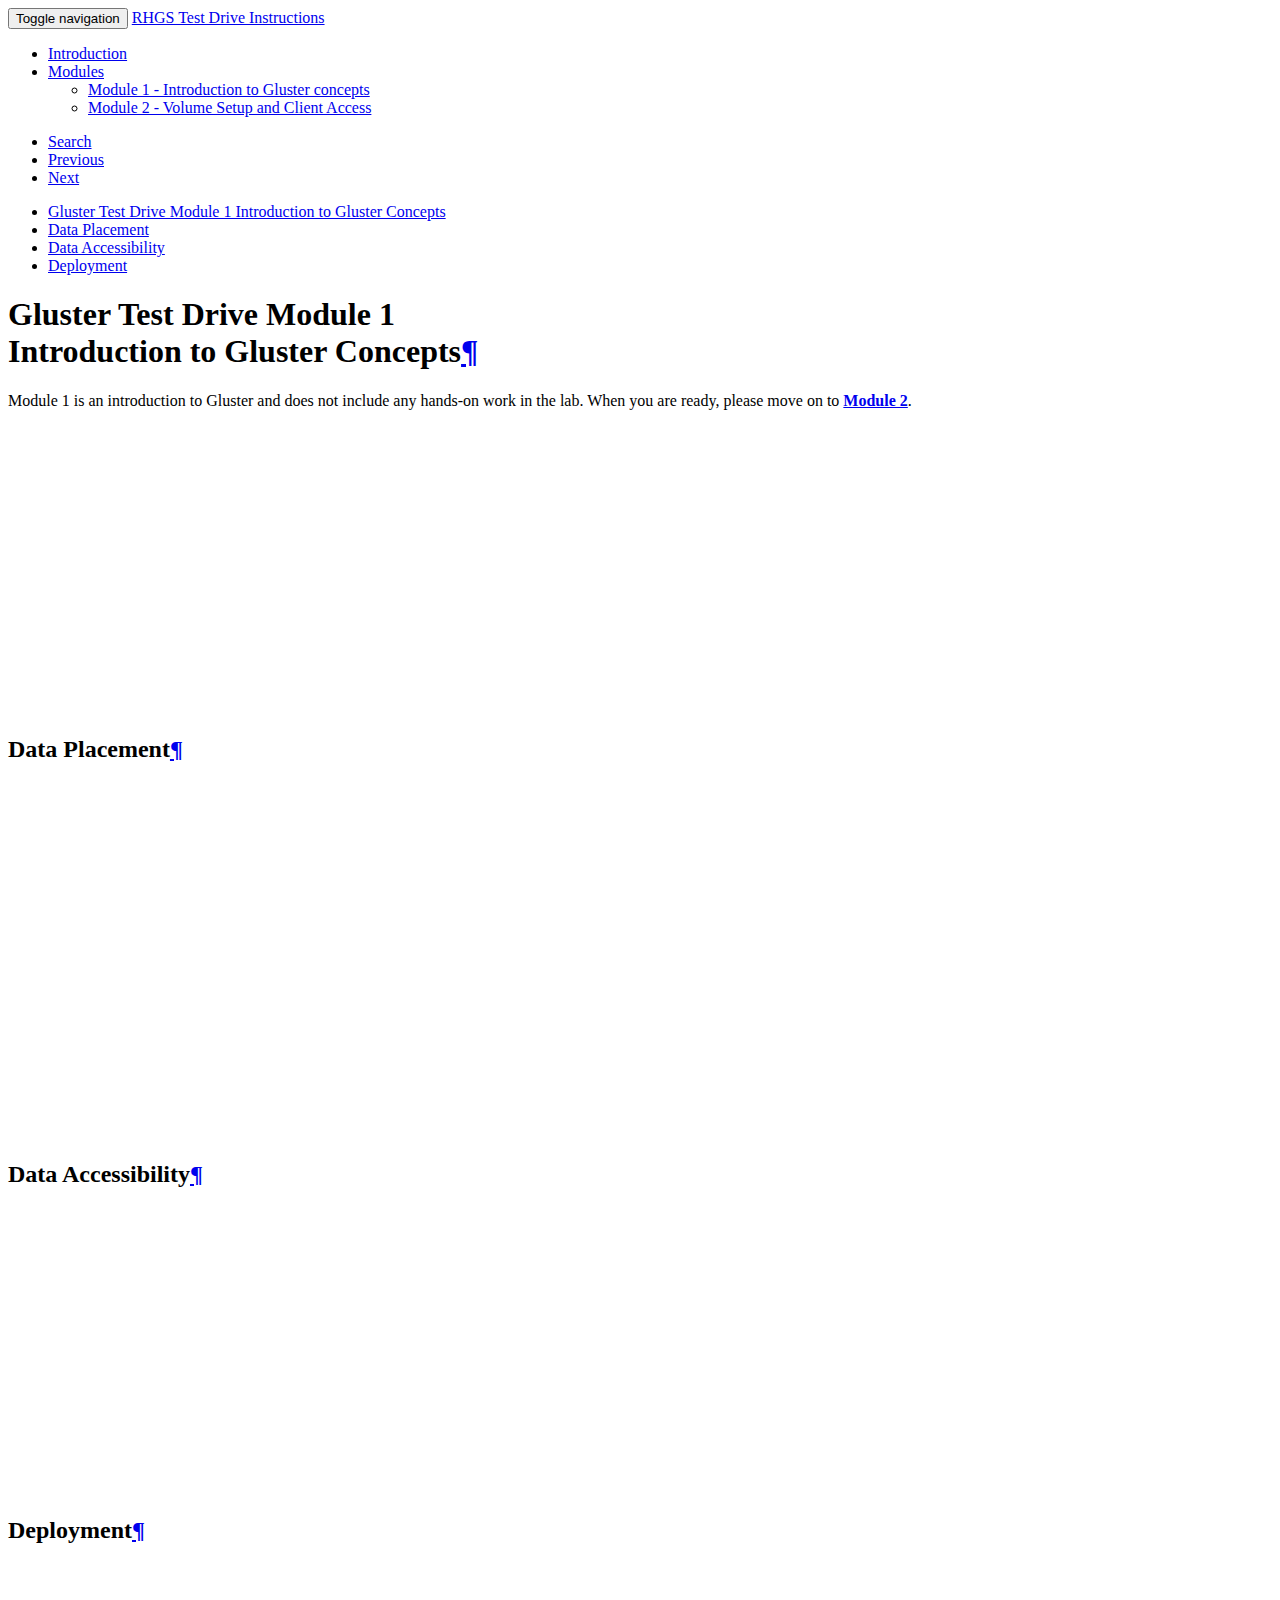
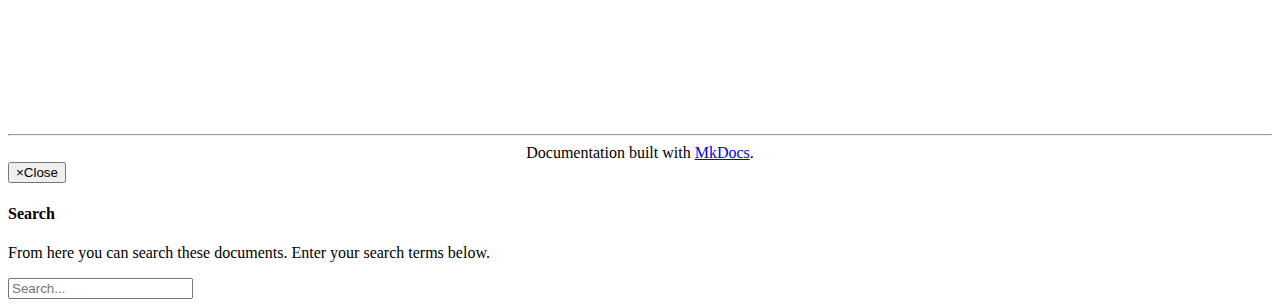
==== gluster-module-1/index.html @ 30461f9e "Deployed 0019e17 with MkDocs version: 0.15.3" ====
<!DOCTYPE html>
<html lang="en">
    <head>
        <meta charset="utf-8">
        <meta http-equiv="X-UA-Compatible" content="IE=edge">
        <meta name="viewport" content="width=device-width, initial-scale=1.0">
        
        
        
        <link rel="shortcut icon" href="../images/favicon.ico">
        

	<title>Module 1 - Introduction to Gluster concepts - RHGS Test Drive Instructions</title>

        <link href="../css/bootstrap-custom.min.css" rel="stylesheet">
        <link href="../css/font-awesome-4.0.3.css" rel="stylesheet">
        <link rel="stylesheet" href="../css/highlight.css">
        <link href="../css/base.css" rel="stylesheet">
        <link href="../extra.css" rel="stylesheet">

        <!-- HTML5 shim and Respond.js IE8 support of HTML5 elements and media queries -->
        <!--[if lt IE 9]>
            <script src="https://oss.maxcdn.com/libs/html5shiv/3.7.0/html5shiv.js"></script>
            <script src="https://oss.maxcdn.com/libs/respond.js/1.3.0/respond.min.js"></script>
        <![endif]-->

        
    </head>

    <body>

        <div class="navbar navbar-default navbar-fixed-top" role="navigation">
    <div class="container">

        <!-- Collapsed navigation -->
        <div class="navbar-header">
            <!-- Expander button -->
            <button type="button" class="navbar-toggle" data-toggle="collapse" data-target=".navbar-collapse">
                <span class="sr-only">Toggle navigation</span>
                <span class="icon-bar"></span>
                <span class="icon-bar"></span>
                <span class="icon-bar"></span>
            </button>

            <!-- Main title -->
            <a class="navbar-brand" href="..">RHGS Test Drive Instructions</a>
        </div>

        <!-- Expanded navigation -->
        <div class="navbar-collapse collapse">
            <!-- Main navigation -->
            <ul class="nav navbar-nav">
            
            
                <li >
                    <a href="..">Introduction</a>
                </li>
            
            
            
                <li class="dropdown active">
                    <a href="#" class="dropdown-toggle" data-toggle="dropdown">Modules <b class="caret"></b></a>
                    <ul class="dropdown-menu">
                    
                        
<li class="active">
    <a href="./">Module 1 - Introduction to Gluster concepts</a>
</li>

                    
                        
<li >
    <a href="../gluster-module-2/">Module 2 - Volume Setup and Client Access</a>
</li>

                    
                    </ul>
                </li>
            
            
            </ul>

            <!-- Search, Navigation and Repo links -->
            <ul class="nav navbar-nav navbar-right">
                <li>
                    <a href="#" data-toggle="modal" data-target="#mkdocs_search_modal">
                        <i class="fa fa-search"></i> Search
                    </a>
                </li>
                <li >
                    <a rel="next" href="..">
                        <i class="fa fa-arrow-left"></i> Previous
                    </a>
                </li>
                <li >
                    <a rel="prev" href="../gluster-module-2/">
                        Next <i class="fa fa-arrow-right"></i>
                    </a>
                </li>
                
            </ul>
        </div>
    </div>
</div>

        <div class="container">
            <div class="col-md-3"><div class="bs-sidebar hidden-print affix well" role="complementary">
    <ul class="nav bs-sidenav">
    
        <li class="main active"><a href="#gluster-test-drive-module-1-introduction-to-gluster-concepts">Gluster Test Drive Module 1  Introduction to Gluster Concepts</a></li>
        
            <li><a href="#data-placement">Data Placement</a></li>
        
            <li><a href="#data-accessibility">Data Accessibility</a></li>
        
            <li><a href="#deployment">Deployment</a></li>
        
    
    </ul>
</div></div>
            <div class="col-md-9" role="main">

<h1 id="gluster-test-drive-module-1-introduction-to-gluster-concepts">Gluster Test Drive Module 1 <br/> Introduction to Gluster Concepts<a class="headerlink" href="#gluster-test-drive-module-1-introduction-to-gluster-concepts" title="Permanent link">&para;</a></h1>
<p>Module 1 is an introduction to Gluster and does not include any hands-on work in the lab. When you are ready, please move on to <a href="gluster-module-2/"><strong>Module 2</strong></a>.</p>
<p><img alt="" src="../images/RHS_Gluster_Test_Drive-Module_1-dblack-201610-01.png" /></p>
<p><img alt="" src="../images/RHS_Gluster_Test_Drive-Module_1-dblack-201610-02.png" /></p>
<p><img alt="" src="../images/RHS_Gluster_Test_Drive-Module_1-dblack-201610-03.png" /></p>
<p><img alt="" src="../images/RHS_Gluster_Test_Drive-Module_1-dblack-201610-04.png" /></p>
<p><img alt="" src="../images/RHS_Gluster_Test_Drive-Module_1-dblack-201610-05.png" /></p>
<p><img alt="" src="../images/RHS_Gluster_Test_Drive-Module_1-dblack-201610-06.png" /></p>
<p><img alt="" src="../images/RHS_Gluster_Test_Drive-Module_1-dblack-201610-07.png" /></p>
<p><img alt="" src="../images/RHS_Gluster_Test_Drive-Module_1-dblack-201610-08.png" /></p>
<p><img alt="" src="../images/RHS_Gluster_Test_Drive-Module_1-dblack-201610-09.png" /></p>
<h2 id="data-placement">Data Placement<a class="headerlink" href="#data-placement" title="Permanent link">&para;</a></h2>
<p><img alt="" src="../images/RHS_Gluster_Test_Drive-Module_1-dblack-201610-10.png" /></p>
<p><img alt="" src="../images/RHS_Gluster_Test_Drive-Module_1-dblack-201610-11.png" /></p>
<p><img alt="" src="../images/RHS_Gluster_Test_Drive-Module_1-dblack-201610-12.png" /></p>
<p><img alt="" src="../images/RHS_Gluster_Test_Drive-Module_1-dblack-201610-13.png" /></p>
<p><img alt="" src="../images/RHS_Gluster_Test_Drive-Module_1-dblack-201610-14.png" /></p>
<p><img alt="" src="../images/RHS_Gluster_Test_Drive-Module_1-dblack-201610-15.png" /></p>
<p><img alt="" src="../images/RHS_Gluster_Test_Drive-Module_1-dblack-201610-16.png" /></p>
<p><img alt="" src="../images/RHS_Gluster_Test_Drive-Module_1-dblack-201610-17.png" /></p>
<p><img alt="" src="../images/RHS_Gluster_Test_Drive-Module_1-dblack-201610-18.png" /></p>
<p><img alt="" src="../images/RHS_Gluster_Test_Drive-Module_1-dblack-201610-19.png" /></p>
<p><img alt="" src="../images/RHS_Gluster_Test_Drive-Module_1-dblack-201610-21.png" /></p>
<h2 id="data-accessibility">Data Accessibility<a class="headerlink" href="#data-accessibility" title="Permanent link">&para;</a></h2>
<p><img alt="" src="../images/RHS_Gluster_Test_Drive-Module_1-dblack-201610-22.png" /></p>
<p><img alt="" src="../images/RHS_Gluster_Test_Drive-Module_1-dblack-201610-23.png" /></p>
<p><img alt="" src="../images/RHS_Gluster_Test_Drive-Module_1-dblack-201610-24.png" /></p>
<p><img alt="" src="../images/RHS_Gluster_Test_Drive-Module_1-dblack-201610-25.png" /></p>
<p><img alt="" src="../images/RHS_Gluster_Test_Drive-Module_1-dblack-201610-26.png" /></p>
<p><img alt="" src="../images/RHS_Gluster_Test_Drive-Module_1-dblack-201610-27.png" /></p>
<p><img alt="" src="../images/RHS_Gluster_Test_Drive-Module_1-dblack-201610-28.png" /></p>
<p><img alt="" src="../images/RHS_Gluster_Test_Drive-Module_1-dblack-201610-29.png" /></p>
<p><img alt="" src="../images/RHS_Gluster_Test_Drive-Module_1-dblack-201610-30.png" /></p>
<h2 id="deployment">Deployment<a class="headerlink" href="#deployment" title="Permanent link">&para;</a></h2>
<p><img alt="" src="../images/RHS_Gluster_Test_Drive-Module_1-dblack-201610-31.png" /></p>
<p><img alt="" src="../images/RHS_Gluster_Test_Drive-Module_1-dblack-201610-32.png" /></p>
<p><img alt="" src="../images/RHS_Gluster_Test_Drive-Module_1-dblack-201610-33.png" /></p>
<p><img alt="" src="../images/RHS_Gluster_Test_Drive-Module_1-dblack-201610-34.png" /></p>
<p><img alt="" src="../images/RHS_Gluster_Test_Drive-Module_1-dblack-201610-35.png" /></p></div>
        </div>

        <footer class="col-md-12">
            <hr>
            
            <center>Documentation built with <a href="http://www.mkdocs.org/">MkDocs</a>.</center>
        </footer>

        <script src="../js/jquery-1.10.2.min.js"></script>
        <script src="../js/bootstrap-3.0.3.min.js"></script>
        <script src="../js/highlight.pack.js"></script>
        <script>var base_url = '..';</script>
        <script data-main="../mkdocs/js/search.js" src="../mkdocs/js/require.js"></script>
        <script src="../js/base.js"></script>

        <div class="modal" id="mkdocs_search_modal" tabindex="-1" role="dialog" aria-labelledby="Search Modal" aria-hidden="true">
            <div class="modal-dialog">
                <div class="modal-content">
                    <div class="modal-header">
                        <button type="button" class="close" data-dismiss="modal"><span aria-hidden="true">&times;</span><span class="sr-only">Close</span></button>
                        <h4 class="modal-title" id="exampleModalLabel">Search</h4>
                    </div>
                    <div class="modal-body">
                        <p>
                            From here you can search these documents. Enter
                            your search terms below.
                        </p>
                        <form role="form">
                            <div class="form-group">
                                <input type="text" class="form-control" placeholder="Search..." id="mkdocs-search-query">
                            </div>
                        </form>
                        <div id="mkdocs-search-results"></div>
                    </div>
                    <div class="modal-footer">
                    </div>
                </div>
            </div>
        </div>
    </body>
</html>
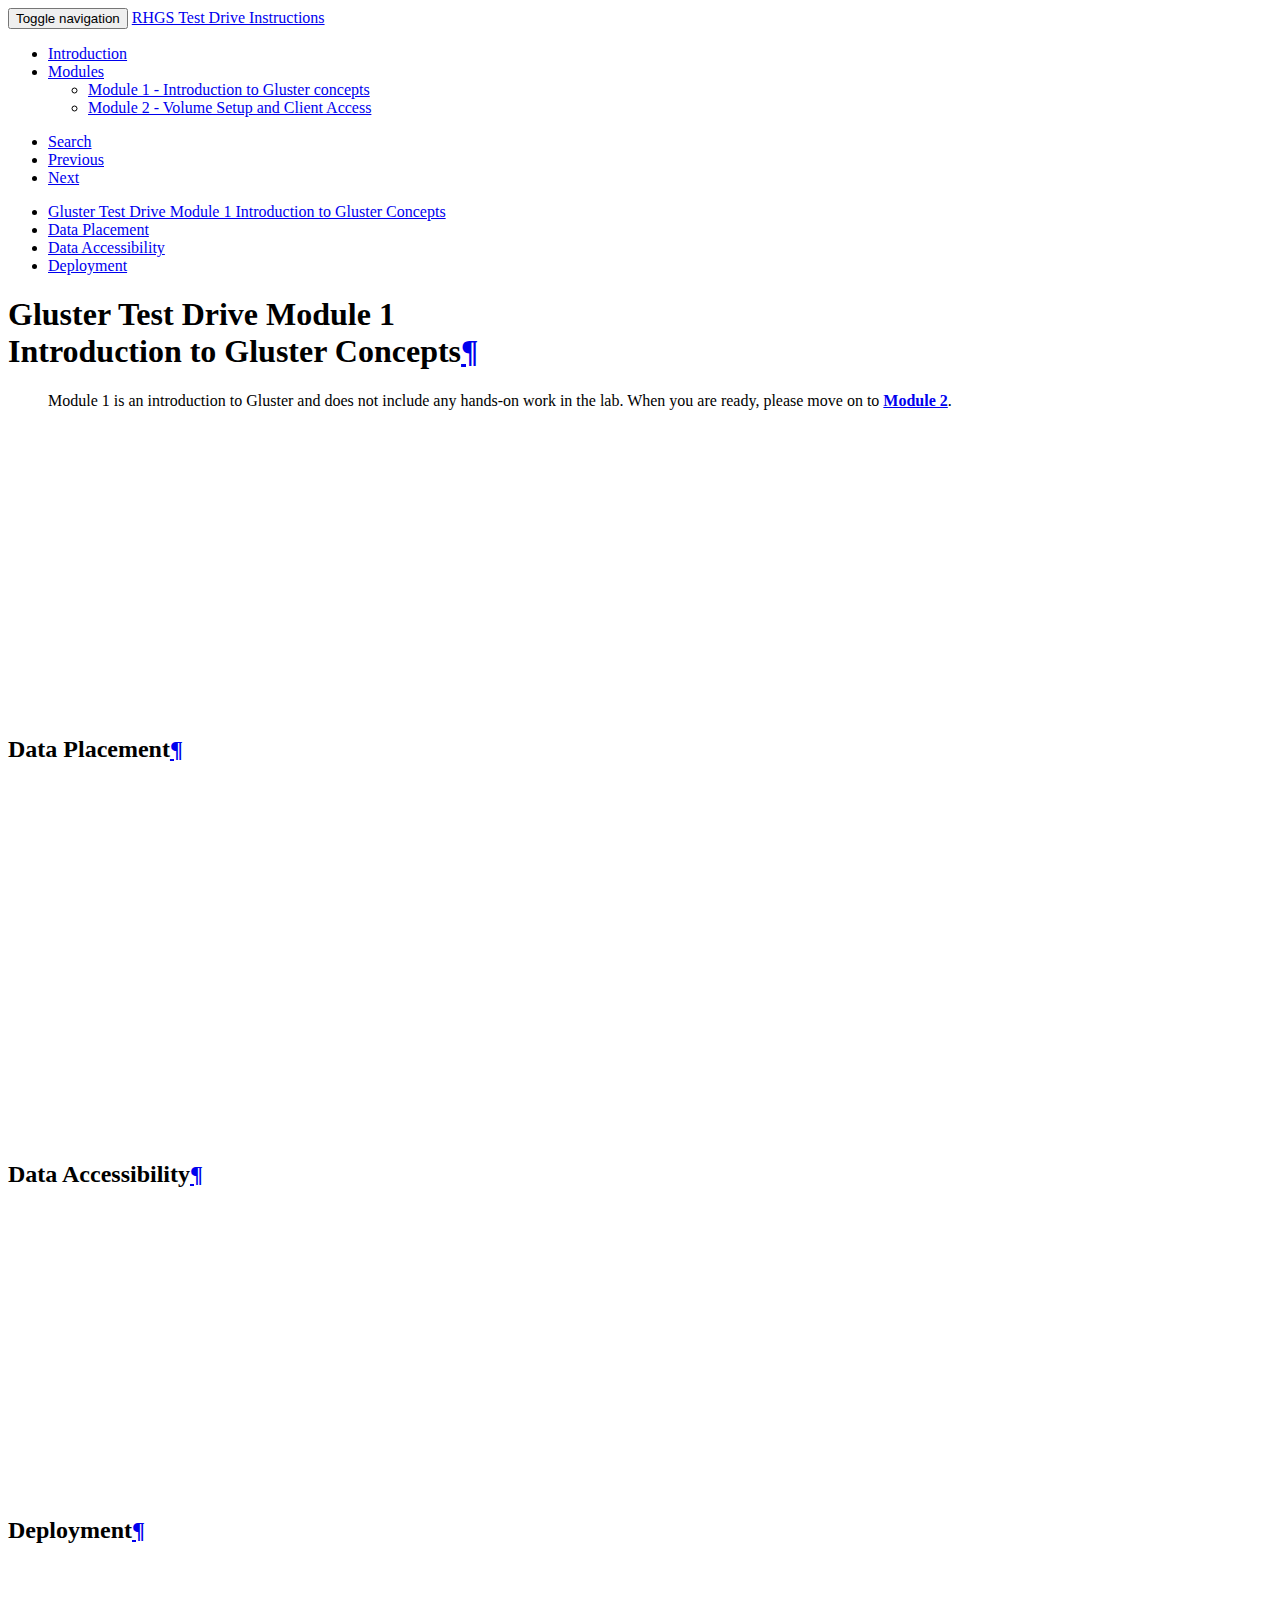
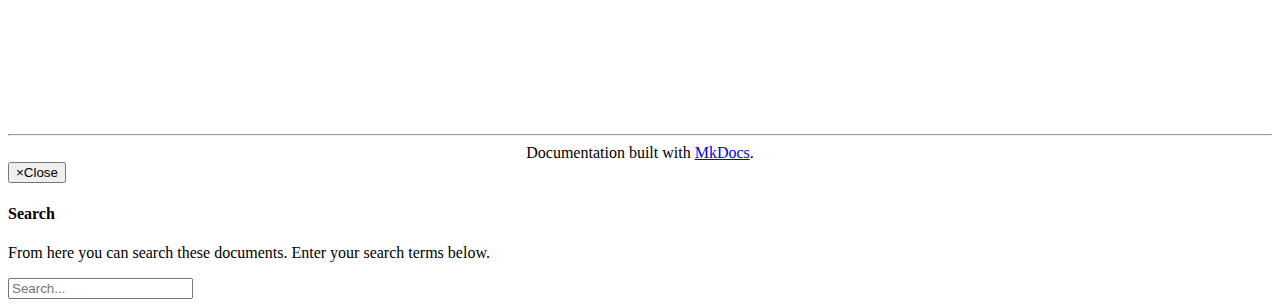
==== commit 0da92a5a: "Deployed b49933b with MkDocs version: 0.15.3" ====
--- a/gluster-module-1/index.html
+++ b/gluster-module-1/index.html
@@ -121,7 +121,9 @@
             <div class="col-md-9" role="main">
 
 <h1 id="gluster-test-drive-module-1-introduction-to-gluster-concepts">Gluster Test Drive Module 1 <br/> Introduction to Gluster Concepts<a class="headerlink" href="#gluster-test-drive-module-1-introduction-to-gluster-concepts" title="Permanent link">&para;</a></h1>
-<p>Module 1 is an introduction to Gluster and does not include any hands-on work in the lab. When you are ready, please move on to <a href="gluster-module-2/"><strong>Module 2</strong></a>.</p>
+<blockquote>
+<p>Module 1 is an introduction to Gluster and does not include any hands-on work in the lab. When you are ready, please move on to <a href="../gluster-module-2/"><strong>Module 2</strong></a>.</p>
+</blockquote>
 <p><img alt="" src="../images/RHS_Gluster_Test_Drive-Module_1-dblack-201610-01.png" /></p>
 <p><img alt="" src="../images/RHS_Gluster_Test_Drive-Module_1-dblack-201610-02.png" /></p>
 <p><img alt="" src="../images/RHS_Gluster_Test_Drive-Module_1-dblack-201610-03.png" /></p>
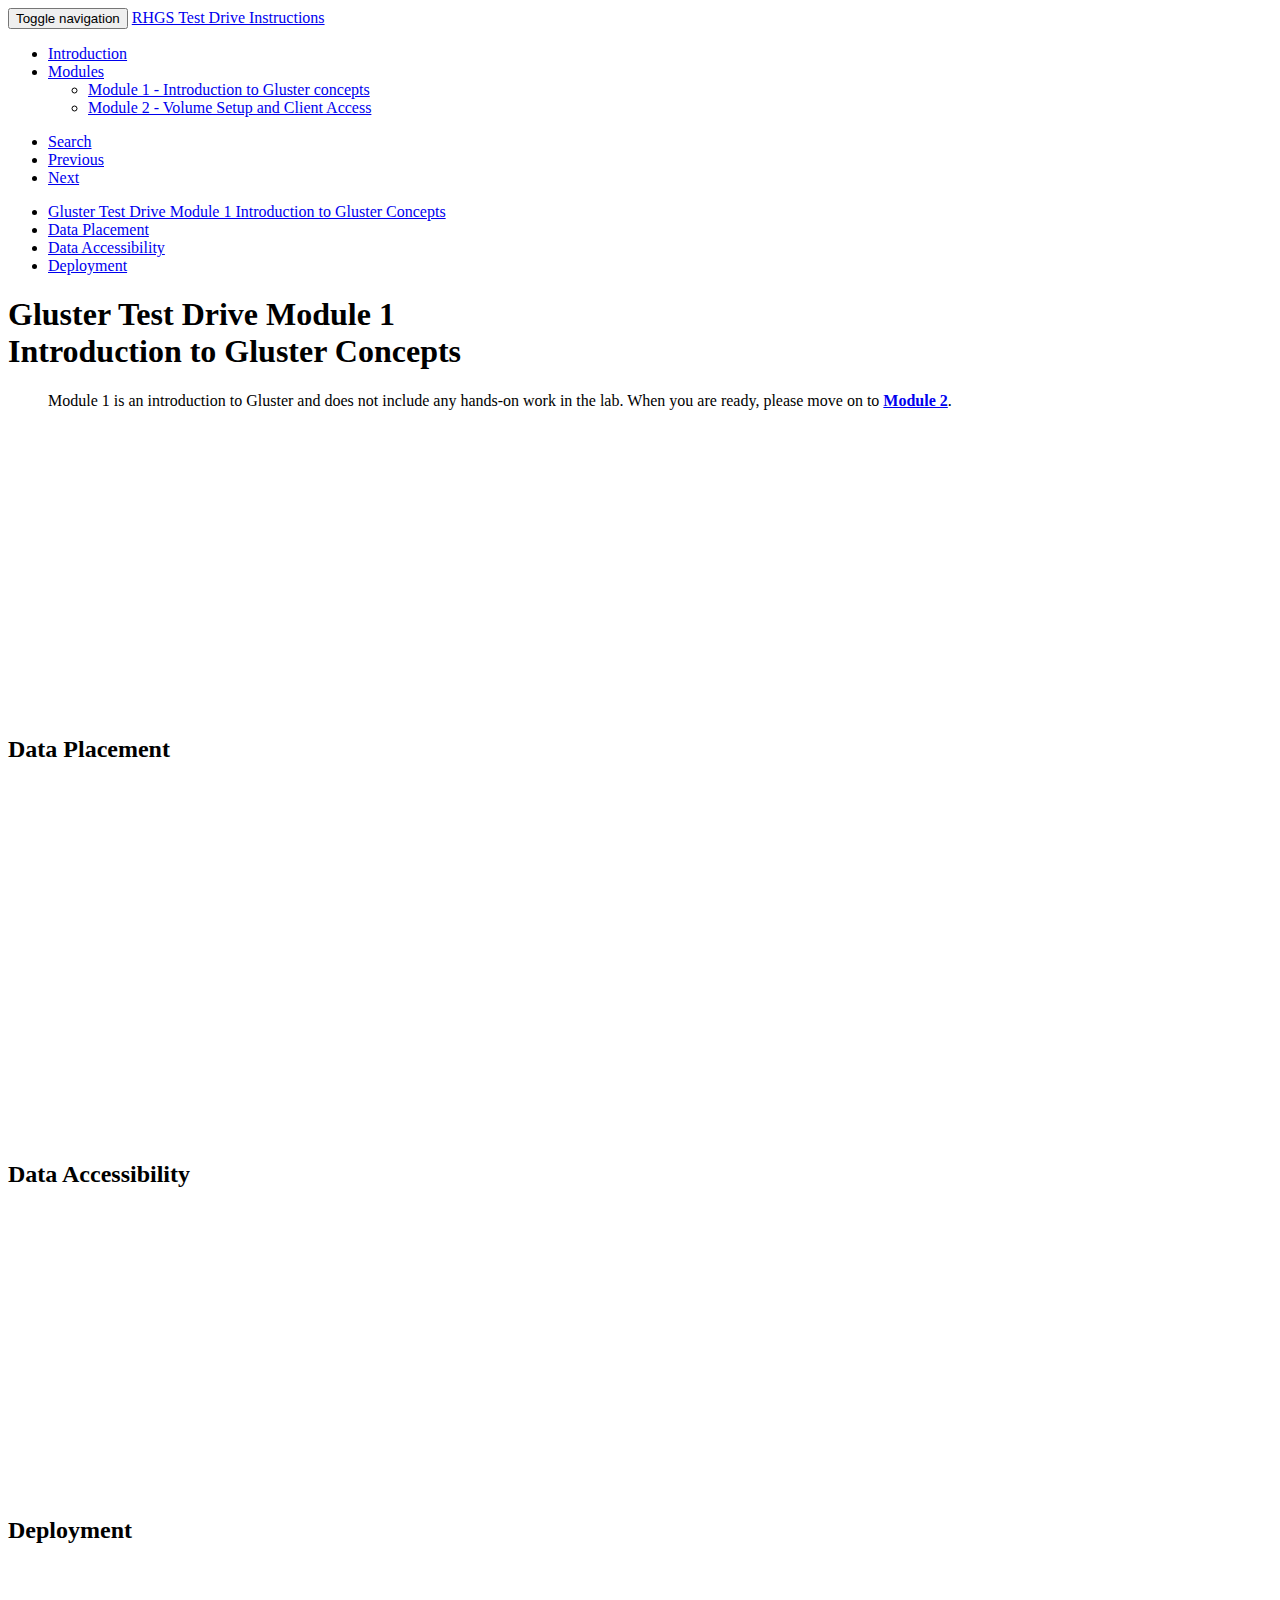
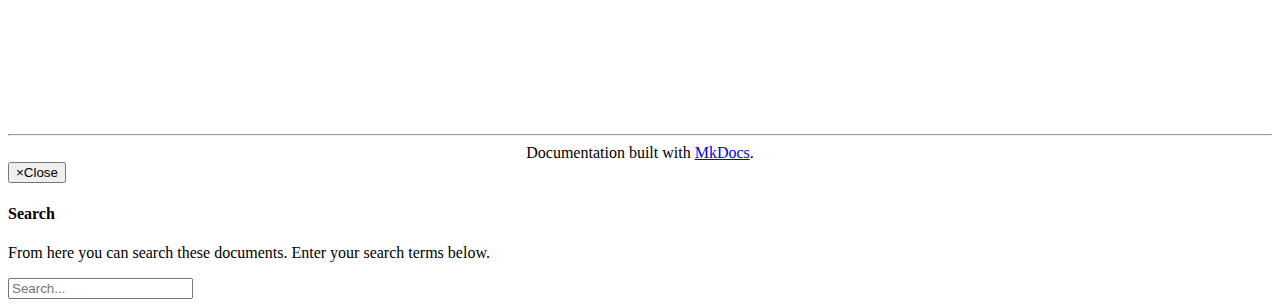
==== commit 5e44d562: "Deployed b28f8a1 with MkDocs version: 0.15.3" ====
--- a/gluster-module-1/index.html
+++ b/gluster-module-1/index.html
@@ -120,7 +120,7 @@
 </div></div>
             <div class="col-md-9" role="main">
 
-<h1 id="gluster-test-drive-module-1-introduction-to-gluster-concepts">Gluster Test Drive Module 1 <br/> Introduction to Gluster Concepts<a class="headerlink" href="#gluster-test-drive-module-1-introduction-to-gluster-concepts" title="Permanent link">&para;</a></h1>
+<h1 id="gluster-test-drive-module-1-introduction-to-gluster-concepts">Gluster Test Drive Module 1 <br/> Introduction to Gluster Concepts</h1>
 <blockquote>
 <p>Module 1 is an introduction to Gluster and does not include any hands-on work in the lab. When you are ready, please move on to <a href="../gluster-module-2/"><strong>Module 2</strong></a>.</p>
 </blockquote>
@@ -133,7 +133,7 @@
 <p><img alt="" src="../images/RHS_Gluster_Test_Drive-Module_1-dblack-201610-07.png" /></p>
 <p><img alt="" src="../images/RHS_Gluster_Test_Drive-Module_1-dblack-201610-08.png" /></p>
 <p><img alt="" src="../images/RHS_Gluster_Test_Drive-Module_1-dblack-201610-09.png" /></p>
-<h2 id="data-placement">Data Placement<a class="headerlink" href="#data-placement" title="Permanent link">&para;</a></h2>
+<h2 id="data-placement">Data Placement</h2>
 <p><img alt="" src="../images/RHS_Gluster_Test_Drive-Module_1-dblack-201610-10.png" /></p>
 <p><img alt="" src="../images/RHS_Gluster_Test_Drive-Module_1-dblack-201610-11.png" /></p>
 <p><img alt="" src="../images/RHS_Gluster_Test_Drive-Module_1-dblack-201610-12.png" /></p>
@@ -145,7 +145,7 @@
 <p><img alt="" src="../images/RHS_Gluster_Test_Drive-Module_1-dblack-201610-18.png" /></p>
 <p><img alt="" src="../images/RHS_Gluster_Test_Drive-Module_1-dblack-201610-19.png" /></p>
 <p><img alt="" src="../images/RHS_Gluster_Test_Drive-Module_1-dblack-201610-21.png" /></p>
-<h2 id="data-accessibility">Data Accessibility<a class="headerlink" href="#data-accessibility" title="Permanent link">&para;</a></h2>
+<h2 id="data-accessibility">Data Accessibility</h2>
 <p><img alt="" src="../images/RHS_Gluster_Test_Drive-Module_1-dblack-201610-22.png" /></p>
 <p><img alt="" src="../images/RHS_Gluster_Test_Drive-Module_1-dblack-201610-23.png" /></p>
 <p><img alt="" src="../images/RHS_Gluster_Test_Drive-Module_1-dblack-201610-24.png" /></p>
@@ -155,7 +155,7 @@
 <p><img alt="" src="../images/RHS_Gluster_Test_Drive-Module_1-dblack-201610-28.png" /></p>
 <p><img alt="" src="../images/RHS_Gluster_Test_Drive-Module_1-dblack-201610-29.png" /></p>
 <p><img alt="" src="../images/RHS_Gluster_Test_Drive-Module_1-dblack-201610-30.png" /></p>
-<h2 id="deployment">Deployment<a class="headerlink" href="#deployment" title="Permanent link">&para;</a></h2>
+<h2 id="deployment">Deployment</h2>
 <p><img alt="" src="../images/RHS_Gluster_Test_Drive-Module_1-dblack-201610-31.png" /></p>
 <p><img alt="" src="../images/RHS_Gluster_Test_Drive-Module_1-dblack-201610-32.png" /></p>
 <p><img alt="" src="../images/RHS_Gluster_Test_Drive-Module_1-dblack-201610-33.png" /></p>
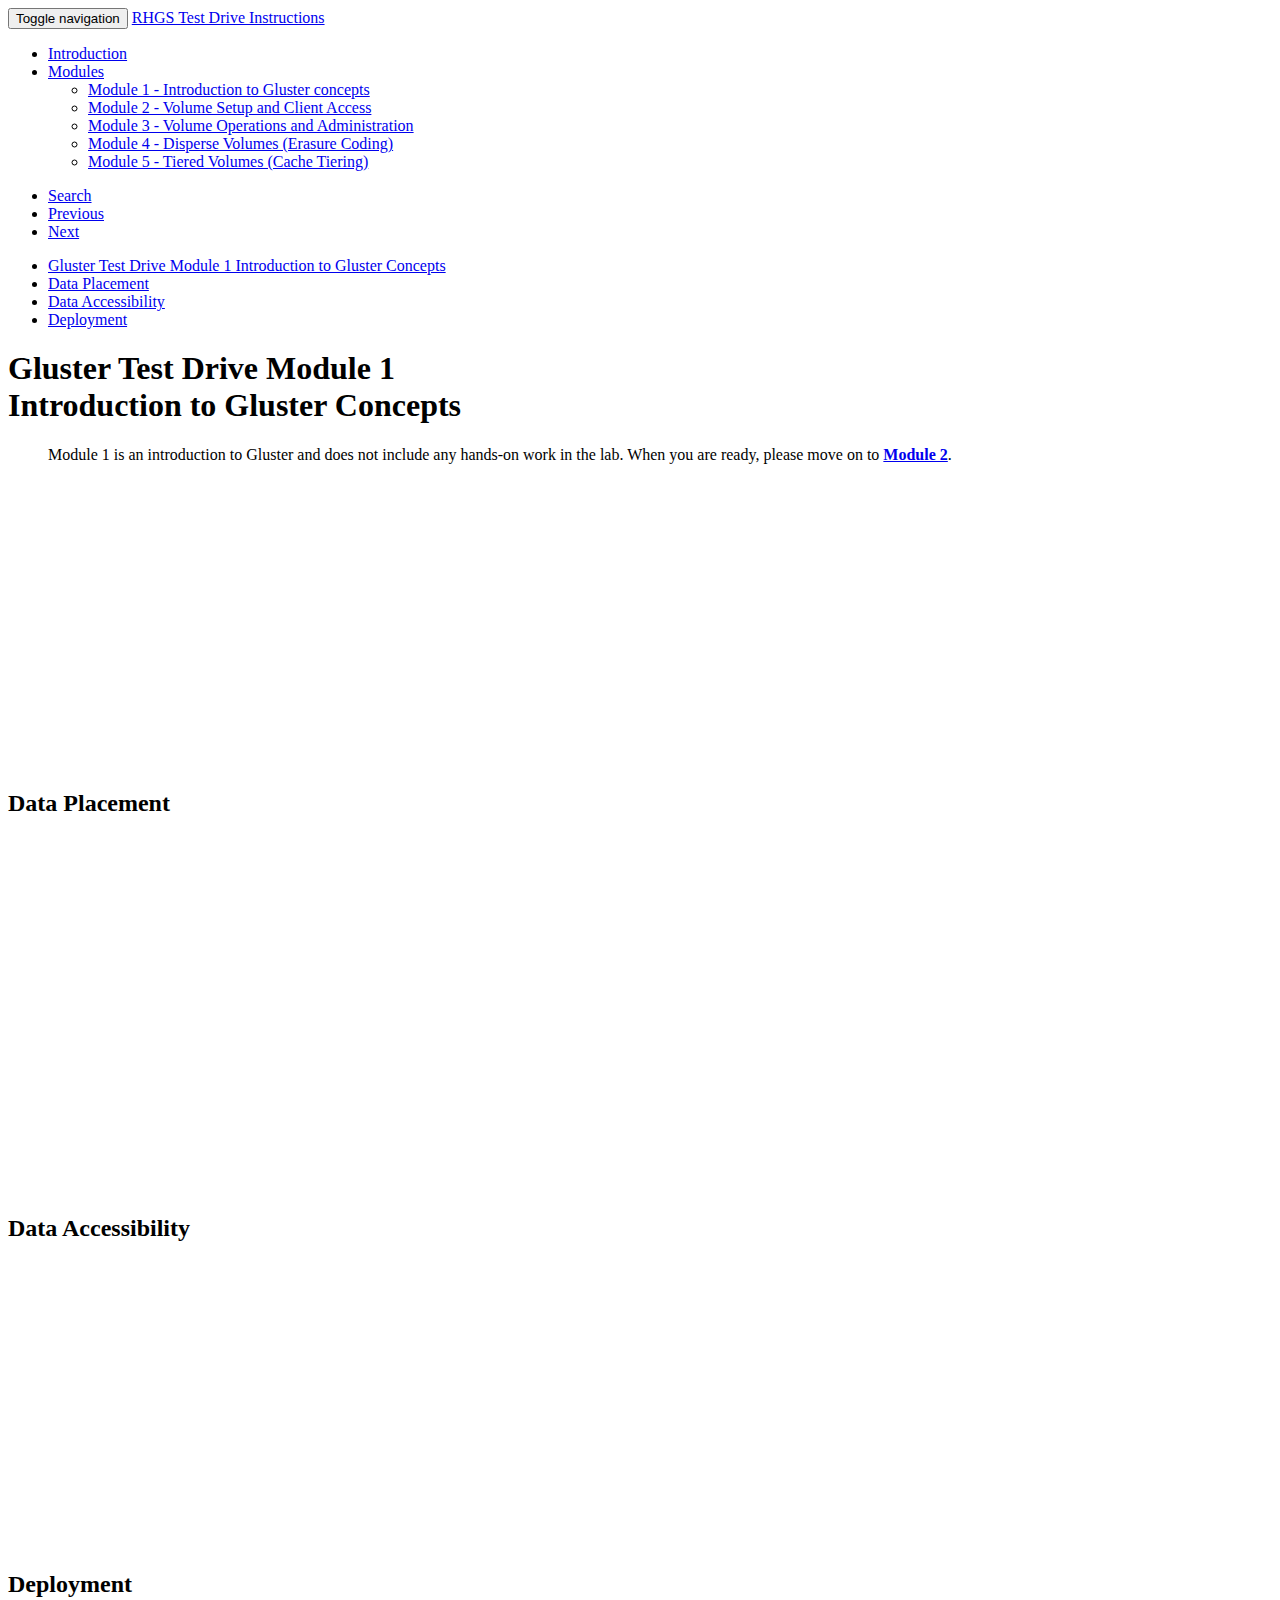
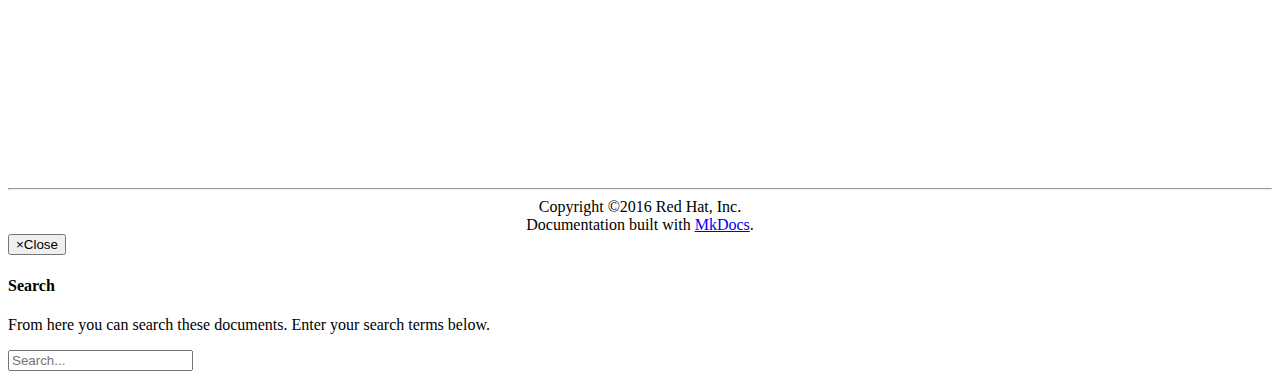
==== commit 2615a532: "Deployed 945c624 with MkDocs version: 0.15.3" ====
--- a/gluster-module-1/index.html
+++ b/gluster-module-1/index.html
@@ -71,6 +71,24 @@
                         
 <li >
     <a href="../gluster-module-2/">Module 2 - Volume Setup and Client Access</a>
+</li>
+
+                    
+                        
+<li >
+    <a href="../gluster-module-3/">Module 3 - Volume Operations and Administration</a>
+</li>
+
+                    
+                        
+<li >
+    <a href="../gluster-module-4/">Module 4 - Disperse Volumes (Erasure Coding)</a>
+</li>
+
+                    
+                        
+<li >
+    <a href="../gluster-module-5/">Module 5 - Tiered Volumes (Cache Tiering)</a>
 </li>
 
                     
@@ -166,6 +184,8 @@
         <footer class="col-md-12">
             <hr>
             
+                <center>Copyright ©2016 Red Hat, Inc.</center>
+            
             <center>Documentation built with <a href="http://www.mkdocs.org/">MkDocs</a>.</center>
         </footer>
 
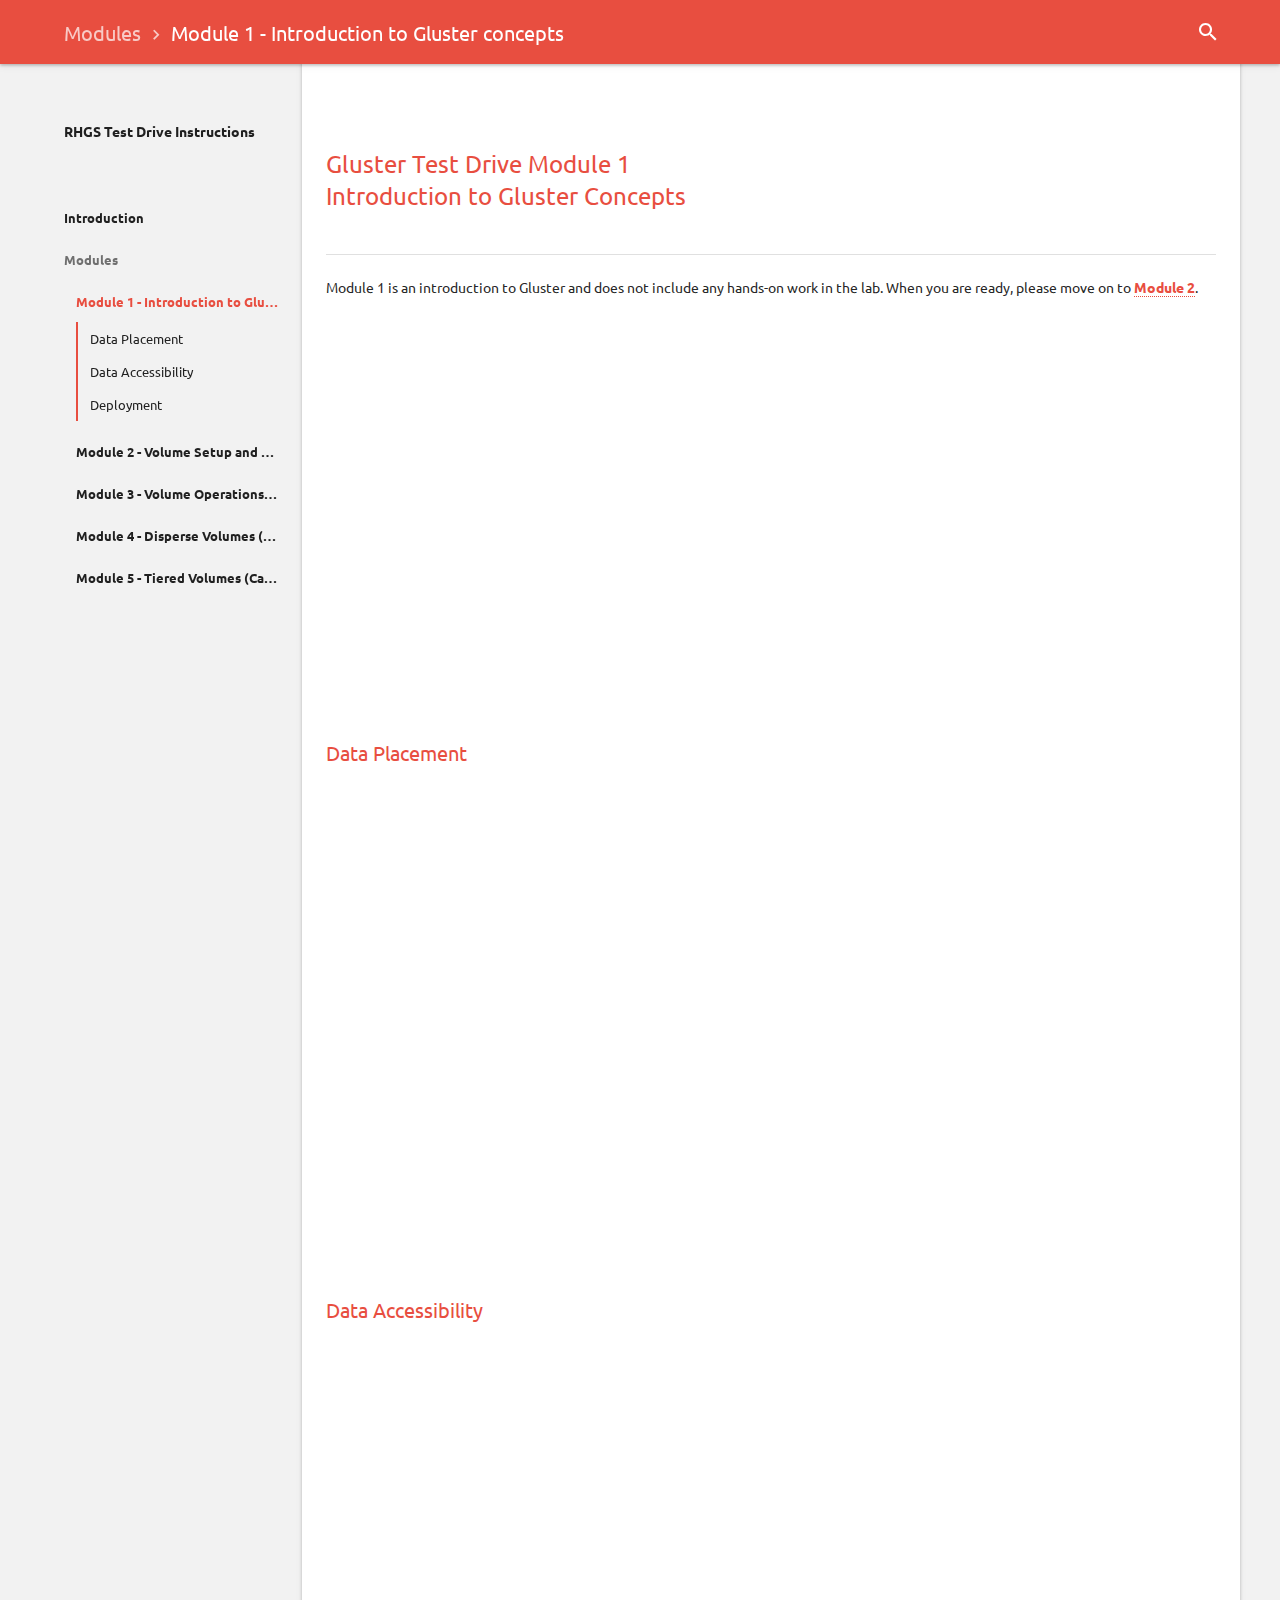
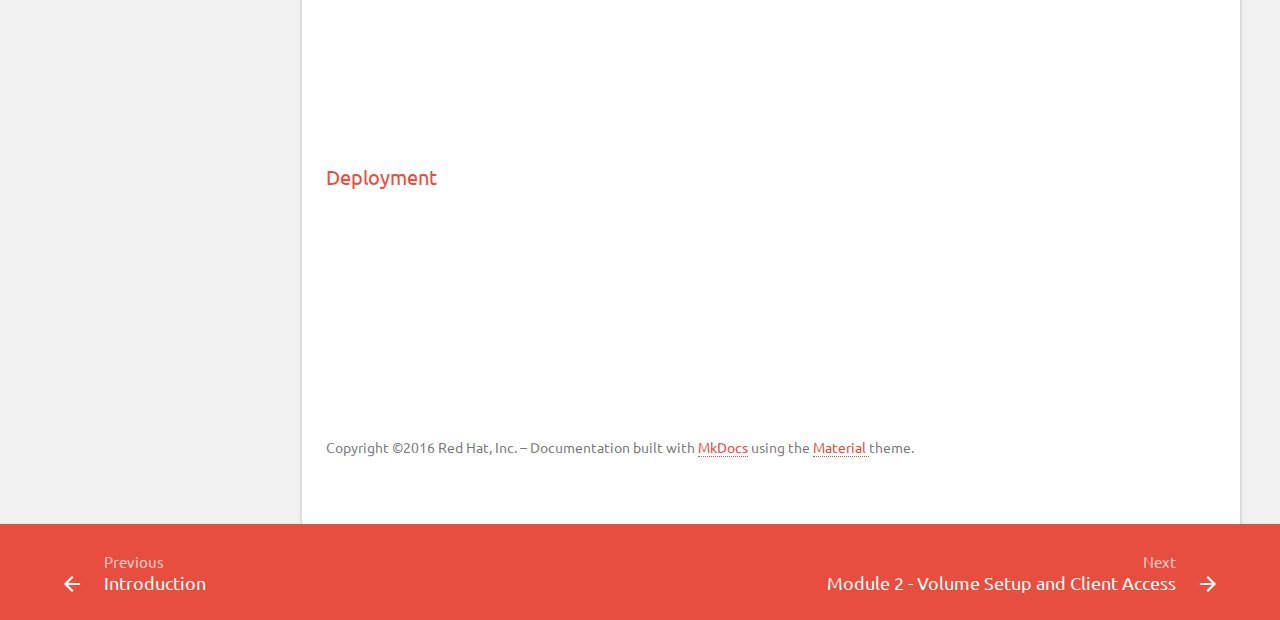
==== commit 6f45670b: "Deployed 07600a1 with MkDocs version: 0.15.3" ====
--- a/gluster-module-1/index.html
+++ b/gluster-module-1/index.html
@@ -1,144 +1,248 @@
 <!DOCTYPE html>
-<html lang="en">
-    <head>
-        <meta charset="utf-8">
-        <meta http-equiv="X-UA-Compatible" content="IE=edge">
-        <meta name="viewport" content="width=device-width, initial-scale=1.0">
-        
-        
-        
-        <link rel="shortcut icon" href="../images/favicon.ico">
-        
-
-	<title>Module 1 - Introduction to Gluster concepts - RHGS Test Drive Instructions</title>
-
-        <link href="../css/bootstrap-custom.min.css" rel="stylesheet">
-        <link href="../css/font-awesome-4.0.3.css" rel="stylesheet">
-        <link rel="stylesheet" href="../css/highlight.css">
-        <link href="../css/base.css" rel="stylesheet">
-        <link href="../extra.css" rel="stylesheet">
-
-        <!-- HTML5 shim and Respond.js IE8 support of HTML5 elements and media queries -->
-        <!--[if lt IE 9]>
-            <script src="https://oss.maxcdn.com/libs/html5shiv/3.7.0/html5shiv.js"></script>
-            <script src="https://oss.maxcdn.com/libs/respond.js/1.3.0/respond.min.js"></script>
-        <![endif]-->
-
-        
-    </head>
-
-    <body>
-
-        <div class="navbar navbar-default navbar-fixed-top" role="navigation">
-    <div class="container">
-
-        <!-- Collapsed navigation -->
-        <div class="navbar-header">
-            <!-- Expander button -->
-            <button type="button" class="navbar-toggle" data-toggle="collapse" data-target=".navbar-collapse">
-                <span class="sr-only">Toggle navigation</span>
-                <span class="icon-bar"></span>
-                <span class="icon-bar"></span>
-                <span class="icon-bar"></span>
-            </button>
-
-            <!-- Main title -->
-            <a class="navbar-brand" href="..">RHGS Test Drive Instructions</a>
-        </div>
-
-        <!-- Expanded navigation -->
-        <div class="navbar-collapse collapse">
-            <!-- Main navigation -->
-            <ul class="nav navbar-nav">
-            
-            
-                <li >
-                    <a href="..">Introduction</a>
-                </li>
-            
-            
-            
-                <li class="dropdown active">
-                    <a href="#" class="dropdown-toggle" data-toggle="dropdown">Modules <b class="caret"></b></a>
-                    <ul class="dropdown-menu">
-                    
-                        
-<li class="active">
-    <a href="./">Module 1 - Introduction to Gluster concepts</a>
-</li>
-
-                    
-                        
-<li >
-    <a href="../gluster-module-2/">Module 2 - Volume Setup and Client Access</a>
-</li>
-
-                    
-                        
-<li >
-    <a href="../gluster-module-3/">Module 3 - Volume Operations and Administration</a>
-</li>
-
-                    
-                        
-<li >
-    <a href="../gluster-module-4/">Module 4 - Disperse Volumes (Erasure Coding)</a>
-</li>
-
-                    
-                        
-<li >
-    <a href="../gluster-module-5/">Module 5 - Tiered Volumes (Cache Tiering)</a>
-</li>
-
-                    
-                    </ul>
-                </li>
-            
-            
-            </ul>
-
-            <!-- Search, Navigation and Repo links -->
-            <ul class="nav navbar-nav navbar-right">
-                <li>
-                    <a href="#" data-toggle="modal" data-target="#mkdocs_search_modal">
-                        <i class="fa fa-search"></i> Search
-                    </a>
-                </li>
-                <li >
-                    <a rel="next" href="..">
-                        <i class="fa fa-arrow-left"></i> Previous
-                    </a>
-                </li>
-                <li >
-                    <a rel="prev" href="../gluster-module-2/">
-                        Next <i class="fa fa-arrow-right"></i>
-                    </a>
-                </li>
-                
-            </ul>
-        </div>
-    </div>
-</div>
-
-        <div class="container">
-            <div class="col-md-3"><div class="bs-sidebar hidden-print affix well" role="complementary">
-    <ul class="nav bs-sidenav">
-    
-        <li class="main active"><a href="#gluster-test-drive-module-1-introduction-to-gluster-concepts">Gluster Test Drive Module 1  Introduction to Gluster Concepts</a></li>
-        
-            <li><a href="#data-placement">Data Placement</a></li>
-        
-            <li><a href="#data-accessibility">Data Accessibility</a></li>
-        
-            <li><a href="#deployment">Deployment</a></li>
-        
-    
+<!--[if lt IE 7 ]><html class="no-js ie6"><![endif]-->
+<!--[if IE 7 ]><html class="no-js ie7"><![endif]-->
+<!--[if IE 8 ]><html class="no-js ie8"><![endif]-->
+<!--[if IE 9 ]><html class="no-js ie9"><![endif]-->
+<!--[if (gt IE 9)|!(IE)]><!--> <html class="no-js"> <!--<![endif]-->
+  <head>
+    <meta charset="utf-8">
+    <meta name="viewport" content="width=device-width,user-scalable=no,initial-scale=1,maximum-scale=1">
+    
+      
+        <title>Module 1 - Introduction to Gluster concepts - RHGS Test Drive Instructions</title>
+      
+      
+      
+      
+    
+    <meta property="og:url" content="None">
+    <meta property="og:title" content="RHGS Test Drive Instructions">
+    <meta property="og:image" content="None/../">
+    <meta name="apple-mobile-web-app-title" content="RHGS Test Drive Instructions">
+    <meta name="apple-mobile-web-app-capable" content="yes">
+    <meta name="apple-mobile-web-app-status-bar-style" content="black-translucent">
+    
+    
+    <link rel="shortcut icon" type="image/x-icon" href="../../images/favicon.ico">
+    <link rel="icon" type="image/x-icon" href="../../images/favicon.ico">
+    <style>
+      @font-face {
+      	font-family: 'Icon';
+      	src: url('../assets/fonts/icon.eot?52m981');
+      	src: url('../assets/fonts/icon.eot?#iefix52m981')
+               format('embedded-opentype'),
+      		   url('../assets/fonts/icon.woff?52m981')
+               format('woff'),
+      		   url('../assets/fonts/icon.ttf?52m981')
+               format('truetype'),
+      		   url('../assets/fonts/icon.svg?52m981#icon')
+               format('svg');
+      	font-weight: normal;
+      	font-style: normal;
+      }
+    </style>
+    <link rel="stylesheet" href="../assets/stylesheets/application-54f87043f3.css">
+    
+    
+      
+      
+      
+      <link rel="stylesheet" href="//fonts.googleapis.com/css?family=Ubuntu:400,700|Ubuntu+Mono">
+      <style>
+        body, input {
+          font-family: 'Ubuntu', Helvetica, Arial, sans-serif;
+        }
+        pre, code {
+          font-family: 'Ubuntu Mono', 'Courier New', 'Courier', monospace;
+        }
+      </style>
+    
+    
+      <link rel="stylesheet" href="../extra.css">
+    
+    <script src="../assets/javascripts/modernizr-4ab42b99fd.js"></script>
+    
+  </head>
+  
+  
+  
+  <body class=" ">
+    
+    <div class="backdrop">
+      <div class="backdrop-paper"></div>
+    </div>
+    <input class="toggle" type="checkbox" id="toggle-drawer">
+    <input class="toggle" type="checkbox" id="toggle-search">
+    <label class="toggle-button overlay" for="toggle-drawer"></label>
+    <header class="header">
+      <nav aria-label="Header">
+  <div class="bar default">
+    <div class="button button-menu" role="button" aria-label="Menu">
+      <label class="toggle-button icon icon-menu" for="toggle-drawer">
+        <span></span>
+      </label>
+    </div>
+    <div class="stretch">
+      <div class="title">
+        
+          <span class="path">
+            
+              
+                Modules <i class="icon icon-link"></i>
+              
+            
+          </span>
+        
+        Module 1 - Introduction to Gluster concepts
+      </div>
+    </div>
+    
+    
+    <div class="button button-search" role="button" aria-label="Search">
+      <label class="toggle-button icon icon-search" title="Search" for="toggle-search"></label>
+    </div>
+  </div>
+  <div class="bar search">
+    <div class="button button-close" role="button" aria-label="Close">
+      <label class="toggle-button icon icon-back" for="toggle-search"></label>
+    </div>
+    <div class="stretch">
+      <div class="field">
+        <input class="query" type="text" placeholder="Search" autocapitalize="off" autocorrect="off" autocomplete="off" spellcheck>
+      </div>
+    </div>
+    <div class="button button-reset" role="button" aria-label="Search">
+      <button class="toggle-button icon icon-close" id="reset-search"></button>
+    </div>
+  </div>
+</nav>
+    </header>
+    <main class="main">
+      
+      <div class="drawer">
+        <nav aria-label="Navigation">
+  
+  <a href="/" class="project">
+    <div class="banner">
+      
+      <div class="name">
+        <strong>
+          RHGS Test Drive Instructions
+          <span class="version">
+            
+          </span>
+        </strong>
+        
+      </div>
+    </div>
+  </a>
+  <div class="scrollable">
+    <div class="wrapper">
+      
+      <div class="toc">
+        <ul>
+          
+            
+  <li>
+    <a class="" title="Introduction" href="..">
+      Introduction
+    </a>
+    
+  </li>
+
+          
+            
+  <li>
+    <span class="section">Modules</span>
+    <ul>
+      
+        
+  <li>
+    <a class="current" title="Module 1 - Introduction to Gluster concepts" href="./">
+      Module 1 - Introduction to Gluster concepts
+    </a>
+    
+      
+        
+      
+      
+        <ul>
+          
+            <li class="anchor">
+              <a title="Data Placement" href="#data-placement">
+                Data Placement
+              </a>
+            </li>
+          
+            <li class="anchor">
+              <a title="Data Accessibility" href="#data-accessibility">
+                Data Accessibility
+              </a>
+            </li>
+          
+            <li class="anchor">
+              <a title="Deployment" href="#deployment">
+                Deployment
+              </a>
+            </li>
+          
+        </ul>
+      
+    
+  </li>
+
+      
+        
+  <li>
+    <a class="" title="Module 2 - Volume Setup and Client Access" href="../gluster-module-2/">
+      Module 2 - Volume Setup and Client Access
+    </a>
+    
+  </li>
+
+      
+        
+  <li>
+    <a class="" title="Module 3 - Volume Operations and Administration" href="../gluster-module-3/">
+      Module 3 - Volume Operations and Administration
+    </a>
+    
+  </li>
+
+      
+        
+  <li>
+    <a class="" title="Module 4 - Disperse Volumes (Erasure Coding)" href="../gluster-module-4/">
+      Module 4 - Disperse Volumes (Erasure Coding)
+    </a>
+    
+  </li>
+
+      
+        
+  <li>
+    <a class="" title="Module 5 - Tiered Volumes (Cache Tiering)" href="../gluster-module-5/">
+      Module 5 - Tiered Volumes (Cache Tiering)
+    </a>
+    
+  </li>
+
+      
     </ul>
-</div></div>
-            <div class="col-md-9" role="main">
-
-<h1 id="gluster-test-drive-module-1-introduction-to-gluster-concepts">Gluster Test Drive Module 1 <br/> Introduction to Gluster Concepts</h1>
+  </li>
+
+          
+        </ul>
+        
+      </div>
+    </div>
+  </div>
+</nav>
+      </div>
+      <article class="article">
+        <div class="wrapper">
+          
+          <h1 id="gluster-test-drive-module-1-introduction-to-gluster-concepts">Gluster Test Drive Module 1 <br/> Introduction to Gluster Concepts</h1>
 <blockquote>
 <p>Module 1 is an introduction to Gluster and does not include any hands-on work in the lab. When you are ready, please move on to <a href="../gluster-module-2/"><strong>Module 2</strong></a>.</p>
 </blockquote>
@@ -178,47 +282,82 @@
 <p><img alt="" src="../images/RHS_Gluster_Test_Drive-Module_1-dblack-201610-32.png" /></p>
 <p><img alt="" src="../images/RHS_Gluster_Test_Drive-Module_1-dblack-201610-33.png" /></p>
 <p><img alt="" src="../images/RHS_Gluster_Test_Drive-Module_1-dblack-201610-34.png" /></p>
-<p><img alt="" src="../images/RHS_Gluster_Test_Drive-Module_1-dblack-201610-35.png" /></p></div>
+<p><img alt="" src="../images/RHS_Gluster_Test_Drive-Module_1-dblack-201610-35.png" /></p>
+          <aside class="copyright" role="note">
+            
+              Copyright ©2016 Red Hat, Inc. &ndash;
+            
+            Documentation built with
+            <a href="http://www.mkdocs.org" target="_blank">MkDocs</a>
+            using the
+            <a href="http://squidfunk.github.io/mkdocs-material/" target="_blank">
+              Material
+            </a>
+            theme.
+          </aside>
+          
+            <footer class="footer">
+              
+  <nav class="pagination" aria-label="Footer">
+    <div class="previous">
+      
+        <a href=".." title="Introduction">
+          <span class="direction">
+            Previous
+          </span>
+          <div class="page">
+            <div class="button button-previous" role="button" aria-label="Previous">
+              <i class="icon icon-back"></i>
+            </div>
+            <div class="stretch">
+              <div class="title">
+                Introduction
+              </div>
+            </div>
+          </div>
+        </a>
+      
+    </div>
+    <div class="next">
+      
+        <a href="../gluster-module-2/" title="Module 2 - Volume Setup and Client Access">
+          <span class="direction">
+            Next
+          </span>
+          <div class="page">
+            <div class="stretch">
+              <div class="title">
+                Module 2 - Volume Setup and Client Access
+              </div>
+            </div>
+            <div class="button button-next" role="button" aria-label="Next">
+              <i class="icon icon-forward"></i>
+            </div>
+          </div>
+        </a>
+      
+    </div>
+  </nav>
+
+            </footer>
+          
         </div>
-
-        <footer class="col-md-12">
-            <hr>
-            
-                <center>Copyright ©2016 Red Hat, Inc.</center>
-            
-            <center>Documentation built with <a href="http://www.mkdocs.org/">MkDocs</a>.</center>
-        </footer>
-
-        <script src="../js/jquery-1.10.2.min.js"></script>
-        <script src="../js/bootstrap-3.0.3.min.js"></script>
-        <script src="../js/highlight.pack.js"></script>
-        <script>var base_url = '..';</script>
-        <script data-main="../mkdocs/js/search.js" src="../mkdocs/js/require.js"></script>
-        <script src="../js/base.js"></script>
-
-        <div class="modal" id="mkdocs_search_modal" tabindex="-1" role="dialog" aria-labelledby="Search Modal" aria-hidden="true">
-            <div class="modal-dialog">
-                <div class="modal-content">
-                    <div class="modal-header">
-                        <button type="button" class="close" data-dismiss="modal"><span aria-hidden="true">&times;</span><span class="sr-only">Close</span></button>
-                        <h4 class="modal-title" id="exampleModalLabel">Search</h4>
-                    </div>
-                    <div class="modal-body">
-                        <p>
-                            From here you can search these documents. Enter
-                            your search terms below.
-                        </p>
-                        <form role="form">
-                            <div class="form-group">
-                                <input type="text" class="form-control" placeholder="Search..." id="mkdocs-search-query">
-                            </div>
-                        </form>
-                        <div id="mkdocs-search-results"></div>
-                    </div>
-                    <div class="modal-footer">
-                    </div>
-                </div>
-            </div>
+      </article>
+      <div class="results" role="status" aria-live="polite">
+        <div class="scrollable">
+          <div class="wrapper">
+            <div class="meta"></div>
+            <div class="list"></div>
+          </div>
         </div>
-    </body>
+      </div>
+    </main>
+    <script>
+      var base_url = '..';
+      var repo_id  = '';
+    </script>
+    <script src="../assets/javascripts/application-997097ee0c.js"></script>
+    
+    
+  </body>
 </html>--- a/assets/stylesheets/application-54f87043f3.css
+++ b/assets/stylesheets/application-54f87043f3.css
@@ -0,0 +1 @@
+html{box-sizing:border-box;-moz-box-sizing:border-box;-webkit-box-sizing:border-box}*,:after,:before{box-sizing:inherit;-moz-box-sizing:inherit;-webkit-box-sizing:inherit}html{font-size:62.5%;-webkit-text-size-adjust:none;-ms-text-size-adjust:none;text-size-adjust:none}a,abbr,acronym,address,applet,article,aside,audio,b,big,blockquote,body,canvas,caption,center,cite,code,dd,del,details,dfn,div,dl,dt,em,embed,fieldset,figcaption,figure,footer,form,h1,h2,h3,h4,h5,h6,header,hgroup,html,i,iframe,img,ins,kbd,label,legend,li,main,mark,menu,nav,object,ol,output,p,pre,q,ruby,s,samp,section,small,span,strike,strong,sub,summary,sup,table,tbody,td,tfoot,th,thead,time,tr,tt,u,ul,var,video{margin:0;padding:0;border:0}ul{list-style:none}table{border-collapse:collapse;border-spacing:0}td{text-align:left;font-weight:400;vertical-align:middle}button{outline:0;padding:0;background:transparent;border:none;font-size:inherit}input{-webkit-appearance:none;-moz-appearance:none;-ms-appearance:none;-o-appearance:none;appearance:none;outline:none;border:none}a{text-decoration:none;color:inherit}a,button,input,label{-webkit-tap-highlight-color:rgba(255,255,255,0);-webkit-tap-highlight-color:transparent}h1,h2,h3,h4,h5,h6{font-weight:inherit}pre{background:rgba(0,0,0,.05)}pre,pre code{color:rgba(0,0,0,.87)}.c,.c1,.cm,.o{color:rgba(0,0,0,.54)}.k,.kn{color:#a71d5d}.kd,.kt,.n.f{color:#0086b3}.s,.s1{color:#183691}.bp,.mi{color:#9575cd}.icon{font-family:Icon;speak:none;font-style:normal;font-weight:400;font-variant:normal;text-transform:none;line-height:1;-webkit-font-smoothing:antialiased;-moz-osx-font-smoothing:grayscale}.icon-search:before{content:"\e600"}.icon-back:before{content:"\e601"}.icon-link:before{content:"\e602"}.icon-close:before{content:"\e603"}.icon-menu:before{content:"\e604"}.icon-forward:before{content:"\e605"}.icon-twitter:before{content:"\e606"}.icon-github:before{content:"\e607"}.icon-download:before{content:"\e608"}.icon-star:before{content:"\e609"}.icon-warning:before{content:"\e610"}.icon-note:before{content:"\e611"}a{-webkit-transition:color .25s;transition:color .25s}.overlay{-webkit-transition:opacity .25s,width 0s .25s,height 0s .25s;transition:opacity .25s,width 0s .25s,height 0s .25s}#toggle-drawer:checked~.overlay,.toggle-drawer .overlay{-webkit-transition:opacity .25s,width 0s,height 0s;transition:opacity .25s,width 0s,height 0s}.js .header{-webkit-transition:background .6s,color .6s;transition:background .6s,color .6s}.js .header:before{-webkit-transition:background .6s;transition:background .6s}.button .icon{-webkit-transition:background .25s;transition:background .25s}body{color:rgba(0,0,0,.87)}@supports (-webkit-appearance:none){body{background:#e84e40}}.ios body{background:#fff}hr{border:0;border-top:1px solid rgba(0,0,0,.12)}.toggle-button{cursor:pointer;color:inherit}.backdrop,.backdrop-paper:after{background:#fff}.overlay{background:rgba(0,0,0,.54);opacity:0}#toggle-drawer:checked~.overlay,.toggle-drawer .overlay{opacity:1}.header{box-shadow:0 1.5px 3px rgba(0,0,0,.24),0 3px 8px rgba(0,0,0,.05);background:#e84e40;color:#fff}.ios.standalone .header:before{background:rgba(0,0,0,.12)}.bar .path{color:hsla(0,0%,100%,.7)}.button .icon{border-radius:100%}.button .icon:active{background:hsla(0,0%,100%,.12)}html{height:100%}body{position:relative;min-height:100%}hr{display:block;height:1px;padding:0;margin:0}.locked{height:100%;overflow:hidden}.scrollable{position:absolute;top:0;right:0;bottom:0;left:0;overflow:auto;-webkit-overflow-scrolling:touch}.scrollable .wrapper{height:100%}.ios .scrollable .wrapper{margin-bottom:2px}.toggle{display:none}.toggle-button{display:block}.backdrop{position:absolute;top:0;right:0;bottom:0;left:0;z-index:-1}.backdrop-paper{max-width:1200px;height:100%;margin-left:auto;margin-right:auto}.backdrop-paper:after{content:" ";display:block;height:100%;margin-left:262px}.overlay{width:0;height:0;z-index:3}.header,.overlay{position:fixed;top:0}.header{-webkit-user-select:none;-moz-user-select:none;-ms-user-select:none;user-select:none;left:0;z-index:2;height:56px;padding:4px;overflow:hidden}.ios.standalone .header{position:absolute}.bar{display:table;max-width:1184px;margin-left:auto;margin-right:auto}.bar a{display:block}.no-js .bar .button-search{display:none}.bar .path .icon:before{vertical-align:-1.5px}.button{display:table-cell;vertical-align:top;width:1%}.button button{margin:0;padding:0}.button button:active:before{position:relative;top:0;left:0}.button .icon{display:inline-block;font-size:24px;padding:8px;margin:4px}.stretch{display:table;table-layout:fixed;width:100%}.header .stretch{padding:0 20px}.stretch .title{display:table-cell;overflow:hidden;white-space:nowrap;text-overflow:ellipsis}.header .stretch .title{font-size:18px;padding:13px 0}.main{max-width:1200px;margin-left:auto;margin-right:auto}body,input{font-weight:400;-webkit-font-smoothing:antialiased;-moz-osx-font-smoothing:grayscale}.no-fontface body,.no-fontface input,body,input{font-family:Helvetica Neue,Helvetica,Arial,sans-serif}.no-fontface code,.no-fontface pre,code,pre{font-family:Courier New,Courier,monospace}#toggle-drawer:checked~.main .drawer,.toggle-drawer .drawer{-webkit-transform:translateZ(0);transform:translateZ(0)}.no-csstransforms3d #toggle-drawer:checked~.main .drawer,.no-csstransforms3d .toggle-drawer .drawer{display:block}.project{-webkit-transition:none;transition:none}.project .logo img{-webkit-transition:box-shadow .4s;transition:box-shadow .4s}.repo a{-webkit-transition:box-shadow .4s,opacity .4s;transition:box-shadow .4s,opacity .4s}.drawer .toc a.current,.drawer .toc a:focus,.drawer .toc a:hover{color:#e84e40}.drawer .anchor a{border-left:2px solid #e84e40}.drawer .section{color:rgba(0,0,0,.54)}.ios.standalone .project:before{background:rgba(0,0,0,.12)}.project .logo img{background:#fff;border-radius:100%}.project:focus .logo img,.project:hover .logo img{box-shadow:0 4px 7px rgba(0,0,0,.23),0 8px 25px rgba(0,0,0,.05)}.repo a{background:#00bfa5;color:#fff;border-radius:3px}.repo a:focus,.repo a:hover{box-shadow:0 4px 7px rgba(0,0,0,.23),0 8px 25px rgba(0,0,0,.05);opacity:.8}.repo a .count{background:rgba(0,0,0,.26);color:#fff;border-radius:0 3px 3px 0}.repo a .count:before{border-width:15px 5px 15px 0;border-color:transparent rgba(0,0,0,.26);border-style:solid}.drawer{width:262px;font-size:13px;line-height:1em}.ios .drawer{overflow:scroll;-webkit-overflow-scrolling:touch}.drawer .toc li a{display:block;padding:14.5px 24px;white-space:nowrap;overflow:hidden;text-overflow:ellipsis}.drawer .toc li.anchor a{margin-left:12px;padding:10px 24px 10px 12px}.drawer .toc li ul{margin-left:12px}.drawer .current+ul{margin-bottom:9px}.drawer .section{display:block;padding:14.5px 24px}.drawer .scrollable{top:104px;z-index:-1}.drawer .scrollable .wrapper{height:auto;min-height:100%}.drawer .scrollable .wrapper hr{margin:12px 0;margin-right:auto}.drawer .scrollable .wrapper .toc{margin:12px 0}.project{display:block}.project .banner{display:table;width:100%;height:104px;padding:20px}.project .logo{display:table-cell;width:64px;padding-right:12px}.project .logo img{display:block;width:64px;height:64px}.project .name{display:table-cell;padding-left:4px;font-size:14px;line-height:1.25em;vertical-align:middle}.project .logo+.name{font-size:12px}.repo{margin:24px 0;text-align:center}.repo li{display:inline-block;padding-right:12px;white-space:nowrap}.repo li:last-child{padding-right:0}.repo a{display:inline-block;padding:0 10px 0 6px;font-size:12px;line-height:30px;height:30px}.repo a .icon{font-size:18px;vertical-align:-3px}.repo a .count{display:inline-block;position:relative;padding:0 8px 0 4px;margin:0 -10px 0 8px;font-size:12px}.repo a .count:before{content:" ";display:block;position:absolute;top:0;left:-5px}.no-js .repo a .count{display:none}.drawer .toc li a{font-weight:700}.drawer .toc li.anchor a{font-weight:400}.drawer .section,.repo a{font-weight:700}.repo a{text-transform:uppercase}.repo a .count{text-transform:none;font-weight:700}pre span{-webkit-transition:color .25s;transition:color .25s}.copyright a{-webkit-transition:color .25s;transition:color .25s}.ios.standalone .article{background:-webkit-linear-gradient(top,#fff 50%,#e84e40 0);background:linear-gradient(180deg,#fff 50%,#e84e40 0)}.ios.standalone .article .wrapper{background:-webkit-linear-gradient(top,#fff 50%,#fff 0);background:linear-gradient(180deg,#fff 50%,#fff 0)}.article a,.article code,.article h1,.article h2{color:#e84e40}.article h1{border-bottom:1px solid rgba(0,0,0,.12)}.article a{border-bottom:1px dotted}.article a:focus,.article a:hover{color:#00bfa5}.article .headerlink{color:rgba(0,0,0,.26);border:none}.article table{box-shadow:0 1.5px 3px rgba(0,0,0,.24),0 3px 8px rgba(0,0,0,.05);border-radius:3px}.article table th{background:#ee7a70;color:#fff}.article table td{border-top:1px solid rgba(0,0,0,.05)}.footer{background:#e84e40;color:#fff}.footer a{border:none}.copyright{color:rgba(0,0,0,.54)}.pagination a .button,.pagination a .title{color:#fff}.pagination .direction{color:hsla(0,0%,100%,.7)}.admonition{background:#29b6f6;color:#fff}.admonition pre{background:hsla(0,0%,100%,.3)}.admonition.warning{background:#e84e40}.admonition a,.admonition a:hover{color:#fff}.article{font-size:14px;line-height:1.7em}.article:after{content:" ";display:block;clear:both}.article .wrapper{padding:116px 16px 92px}.ios.standalone .article{position:absolute;top:56px;right:0;bottom:0;left:0;overflow:auto;-webkit-overflow-scrolling:touch}.ios.standalone .article .wrapper{position:relative;min-height:100%;padding-top:60px;margin-bottom:2px}.article h1{font-size:24px;line-height:1.333334em;padding:20px 0 42px}.article h2{font-size:20px;line-height:1.4em;padding-top:92px;margin-top:-56px}.ios.standalone .article h2{padding-top:36px;margin:0}.article h3,.article h4{font-size:14px;padding-top:76px;margin-top:-56px}.ios.standalone .article h3,.ios.standalone .article h4{padding-top:20px;margin-top:0}.article .headerlink{float:right;margin-left:20px;font-size:14px}h1 .article .headerlink{display:none}.article ol,.article p,.article ul{margin-top:1.5em}.article li,.article li ol,.article li ul{margin-top:.75em}.article li{margin-left:18px}.article li p{display:inline}.article ul>li:before{content:"\e602";display:block;float:left;font-family:Icon;font-size:16px;width:1.2em;margin-left:-1.2em;vertical-align:-.1em}.article p>code{white-space:nowrap}.article hr{margin-top:1.5em}.article img{max-width:100%}.article pre{padding:16px;margin:1.5em -16px 0;line-height:1.5em;overflow:auto;-webkit-overflow-scrolling:touch}.article table{margin:3em 0 1.5em;font-size:13px;overflow:hidden}.no-js .article table{display:inline-block;max-width:100%;overflow:auto;-webkit-overflow-scrolling:touch}.article table th{min-width:100px;font-size:12px;text-align:left}.article table td,.article table th{padding:12px 16px;vertical-align:top}.article .data{margin:1.5em -16px;padding:1.5em 0;overflow:auto;-webkit-overflow-scrolling:touch;text-align:center}.article .data table{display:inline-block;margin:0 16px;text-align:left}.footer{position:absolute;bottom:0;left:0;right:0;padding:0 4px}.copyright{margin:1.5em 0}.pagination{max-width:1184px;height:92px;padding:4px 0;margin-left:auto;margin-right:auto;overflow:hidden}.pagination a{display:block;height:100%}.pagination .next,.pagination .previous{position:relative;float:left;height:100%}.pagination .previous{width:25%}.pagination .previous .direction,.pagination .previous .stretch{display:none}.pagination .next{width:75%;text-align:right}.pagination .page{display:table;position:absolute;bottom:4px}.pagination .direction{display:block;position:absolute;bottom:40px;width:100%;font-size:15px;line-height:20px;padding:0 52px}.pagination .stretch{padding:0 4px}.pagination .stretch .title{font-size:18px;padding:11px 0 13px}.admonition{margin:20px -16px 0;padding:20px 16px}.admonition>:first-child{margin-top:0}.admonition .admonition-title{font-size:20px}.admonition .admonition-title:before{content:"\e611";display:block;float:left;font-family:Icon;font-size:24px;vertical-align:-.1em;margin-right:5px}.admonition.warning .admonition-title:before{content:"\e610"}.article h3{font-weight:700}.article h4{font-weight:400;font-style:italic}.article h2 a,.article h3 a,.article h4 a,.article h5 a,.article h6 a{font-weight:400;font-style:normal}.bar{-webkit-transform:translateZ(0);transform:translateZ(0);-webkit-transition:opacity .2s cubic-bezier(.75,0,.25,1),-webkit-transform .4s cubic-bezier(.75,0,.25,1);transition:opacity .2s cubic-bezier(.75,0,.25,1),-webkit-transform .4s cubic-bezier(.75,0,.25,1);transition:opacity .2s cubic-bezier(.75,0,.25,1),transform .4s cubic-bezier(.75,0,.25,1);transition:opacity .2s cubic-bezier(.75,0,.25,1),transform .4s cubic-bezier(.75,0,.25,1),-webkit-transform .4s cubic-bezier(.75,0,.25,1)}#toggle-search:checked~.header .bar,.toggle-search .bar{-webkit-transform:translate3d(0,-56px,0);transform:translate3d(0,-56px,0)}.bar.search .button-reset{-webkit-transform:scale(.5);transform:scale(.5);-webkit-transition:opacity .4s cubic-bezier(.1,.7,.1,1),-webkit-transform .4s cubic-bezier(.1,.7,.1,1);transition:opacity .4s cubic-bezier(.1,.7,.1,1),-webkit-transform .4s cubic-bezier(.1,.7,.1,1);transition:opacity .4s cubic-bezier(.1,.7,.1,1),transform .4s cubic-bezier(.1,.7,.1,1);transition:opacity .4s cubic-bezier(.1,.7,.1,1),transform .4s cubic-bezier(.1,.7,.1,1),-webkit-transform .4s cubic-bezier(.1,.7,.1,1);opacity:0}.bar.search.non-empty .button-reset{-webkit-transform:scale(1);transform:scale(1);opacity:1}.results{-webkit-transition:opacity .3s .1s,width 0s .4s,height 0s .4s;transition:opacity .3s .1s,width 0s .4s,height 0s .4s}#toggle-search:checked~.main .results,.toggle-search .results{-webkit-transition:opacity .4s,width 0s,height 0s;transition:opacity .4s,width 0s,height 0s}.results .list a{-webkit-transition:background .25s;transition:background .25s}.no-csstransforms3d .bar.default{display:table}.no-csstransforms3d .bar.search{display:none;margin-top:0}.no-csstransforms3d #toggle-search:checked~.header .bar.default,.no-csstransforms3d .toggle-search .bar.default{display:none}.no-csstransforms3d #toggle-search:checked~.header .bar.search,.no-csstransforms3d .toggle-search .bar.search{display:table}.bar.search{opacity:0}.bar.search .query{background:transparent;color:rgba(0,0,0,.87)}.bar.search .query::-webkit-input-placeholder{color:rgba(0,0,0,.26)}.bar.search .query:-moz-placeholder,.bar.search .query::-moz-placeholder{color:rgba(0,0,0,.26)}.bar.search .query:-ms-input-placeholder{color:rgba(0,0,0,.26)}.bar.search .button .icon:active{background:rgba(0,0,0,.12)}.results{box-shadow:0 4px 7px rgba(0,0,0,.23),0 8px 25px rgba(0,0,0,.05);background:#fff;color:rgba(0,0,0,.87);opacity:0}#toggle-search:checked~.main .results,.toggle-search .results{opacity:1}.results .meta{background:#e84e40;color:#fff}.results .list a{border-bottom:1px solid rgba(0,0,0,.12)}.results .list a:last-child{border-bottom:none}.results .list a:active{background:rgba(0,0,0,.12)}.result span{color:rgba(0,0,0,.54)}#toggle-search:checked~.header,.toggle-search .header{background:#fff;color:rgba(0,0,0,.54)}#toggle-search:checked~.header:before,.toggle-search .header:before{background:rgba(0,0,0,.54)}#toggle-search:checked~.header .bar.default,.toggle-search .header .bar.default{opacity:0}#toggle-search:checked~.header .bar.search,.toggle-search .header .bar.search{opacity:1}.bar.search{margin-top:8px}.bar.search .query{font-size:18px;padding:13px 0;margin:0;width:100%;height:48px}.bar.search .query::-ms-clear{display:none}.results{position:fixed;top:0;left:0;width:0;height:100%;z-index:1;overflow-y:scroll;-webkit-overflow-scrolling:touch}.results .scrollable{top:56px}#toggle-search:checked~.main .results,.toggle-search .results{width:100%;overflow-y:visible}.results .meta{font-weight:700}.results .meta strong{display:block;font-size:11px;max-width:1200px;margin-left:auto;margin-right:auto;padding:16px}.results .list a{display:block}.result{max-width:1200px;margin-left:auto;margin-right:auto;padding:12px 16px 16px}.result h1{line-height:24px}.result h1,.result span{text-overflow:ellipsis;white-space:nowrap;overflow:hidden}.result span{font-size:12px}.no-csstransforms3d .results{display:none}.no-csstransforms3d #toggle-search:checked~.main .results,.no-csstransforms3d .toggle-search .results{display:block;overflow:auto}.meta{text-transform:uppercase;font-weight:700}@media only screen and (min-width:960px){.backdrop{background:#f2f2f2}.backdrop-paper:after{box-shadow:0 1.5px 3px rgba(0,0,0,.24),0 3px 8px rgba(0,0,0,.05)}.button-menu{display:none}.drawer{float:left;height:auto;margin-bottom:96px;padding-top:80px}.drawer,.drawer .scrollable{position:static}.article{margin-left:262px}.footer{z-index:4}.copyright{margin-bottom:64px}.results{height:auto;top:64px}.results .scrollable{position:static;max-height:413px}}@media only screen and (max-width:959px){#toggle-drawer:checked~.overlay,.toggle-drawer .overlay{width:100%;height:100%}.drawer{-webkit-transform:translate3d(-262px,0,0);transform:translate3d(-262px,0,0);-webkit-transition:-webkit-transform .25s cubic-bezier(.4,0,.2,1);transition:-webkit-transform .25s cubic-bezier(.4,0,.2,1);transition:transform .25s cubic-bezier(.4,0,.2,1);transition:transform .25s cubic-bezier(.4,0,.2,1),-webkit-transform .25s cubic-bezier(.4,0,.2,1)}.no-csstransforms3d .drawer{display:none}.drawer{background:#fff}.project{box-shadow:0 1.5px 3px rgba(0,0,0,.24),0 3px 8px rgba(0,0,0,.05);background:#e84e40;color:#fff}.drawer{position:fixed;z-index:4}#toggle-search:checked~.main .results,.drawer,.toggle-search .results{height:100%}}@media only screen and (min-width:720px){.header{height:64px;padding:8px}.header .stretch{padding:0 16px}.header .stretch .title{font-size:20px;padding:12px 0}.project .name{margin:26px 0 0 5px}.article .wrapper{padding:128px 24px 96px}.article .data{margin:1.5em -24px}.article .data table{margin:0 24px}.article h2{padding-top:100px;margin-top:-64px}.ios.standalone .article h2{padding-top:28px;margin-top:8px}.article h3,.article h4{padding-top:84px;margin-top:-64px}.ios.standalone .article h3,.ios.standalone .article h4{padding-top:20px;margin-top:0}.article pre{padding:1.5em 24px;margin:1.5em -24px 0}.footer{padding:0 8px}.pagination{height:96px;padding:8px 0}.pagination .direction{padding:0 56px;bottom:40px}.pagination .stretch{padding:0 8px}.admonition{margin:20px -24px 0;padding:20px 24px}.bar.search .query{font-size:20px;padding:12px 0}.results .scrollable{top:64px}.results .meta strong{padding:16px 24px}.result{padding:16px 24px 20px}}@media only screen and (min-width:1200px){.header{width:100%}.drawer .scrollable .wrapper hr{width:48px}}@media only screen and (orientation:portrait){.ios.standalone .header{height:76px;padding-top:24px}.ios.standalone .header:before{content:" ";position:absolute;top:0;left:0;z-index:3;width:100%;height:20px}.ios.standalone .drawer .scrollable{top:124px}.ios.standalone .project{padding-top:20px}.ios.standalone .project:before{content:" ";position:absolute;top:0;left:0;z-index:3;width:100%;height:20px}.ios.standalone .article{position:absolute;top:76px;right:0;bottom:0;left:0}.ios.standalone .results .scrollable{top:76px}}@media only screen and (orientation:portrait) and (min-width:720px){.ios.standalone .header{height:84px;padding-top:28px}.ios.standalone .results .scrollable{top:84px}}@media only screen and (max-width:719px){.bar .path{display:none}}@media only screen and (max-width:479px){.button-github,.button-twitter{display:none}}@media only screen and (min-width:720px) and (max-width:959px){.header .stretch{padding:0 24px}}@media only screen and (min-width:480px){.pagination .next,.pagination .previous{width:50%}.pagination .previous .direction{display:block}.pagination .previous .stretch{display:table}}@media print{.drawer,.footer,.header,.headerlink{display:none}.article .wrapper{padding-top:0}.article pre,.article pre *{color:rgba(0,0,0,.87)!important}.article pre{border:1px solid rgba(0,0,0,.12)}.article table{border-radius:none;box-shadow:none}.article table th{color:#e84e40}}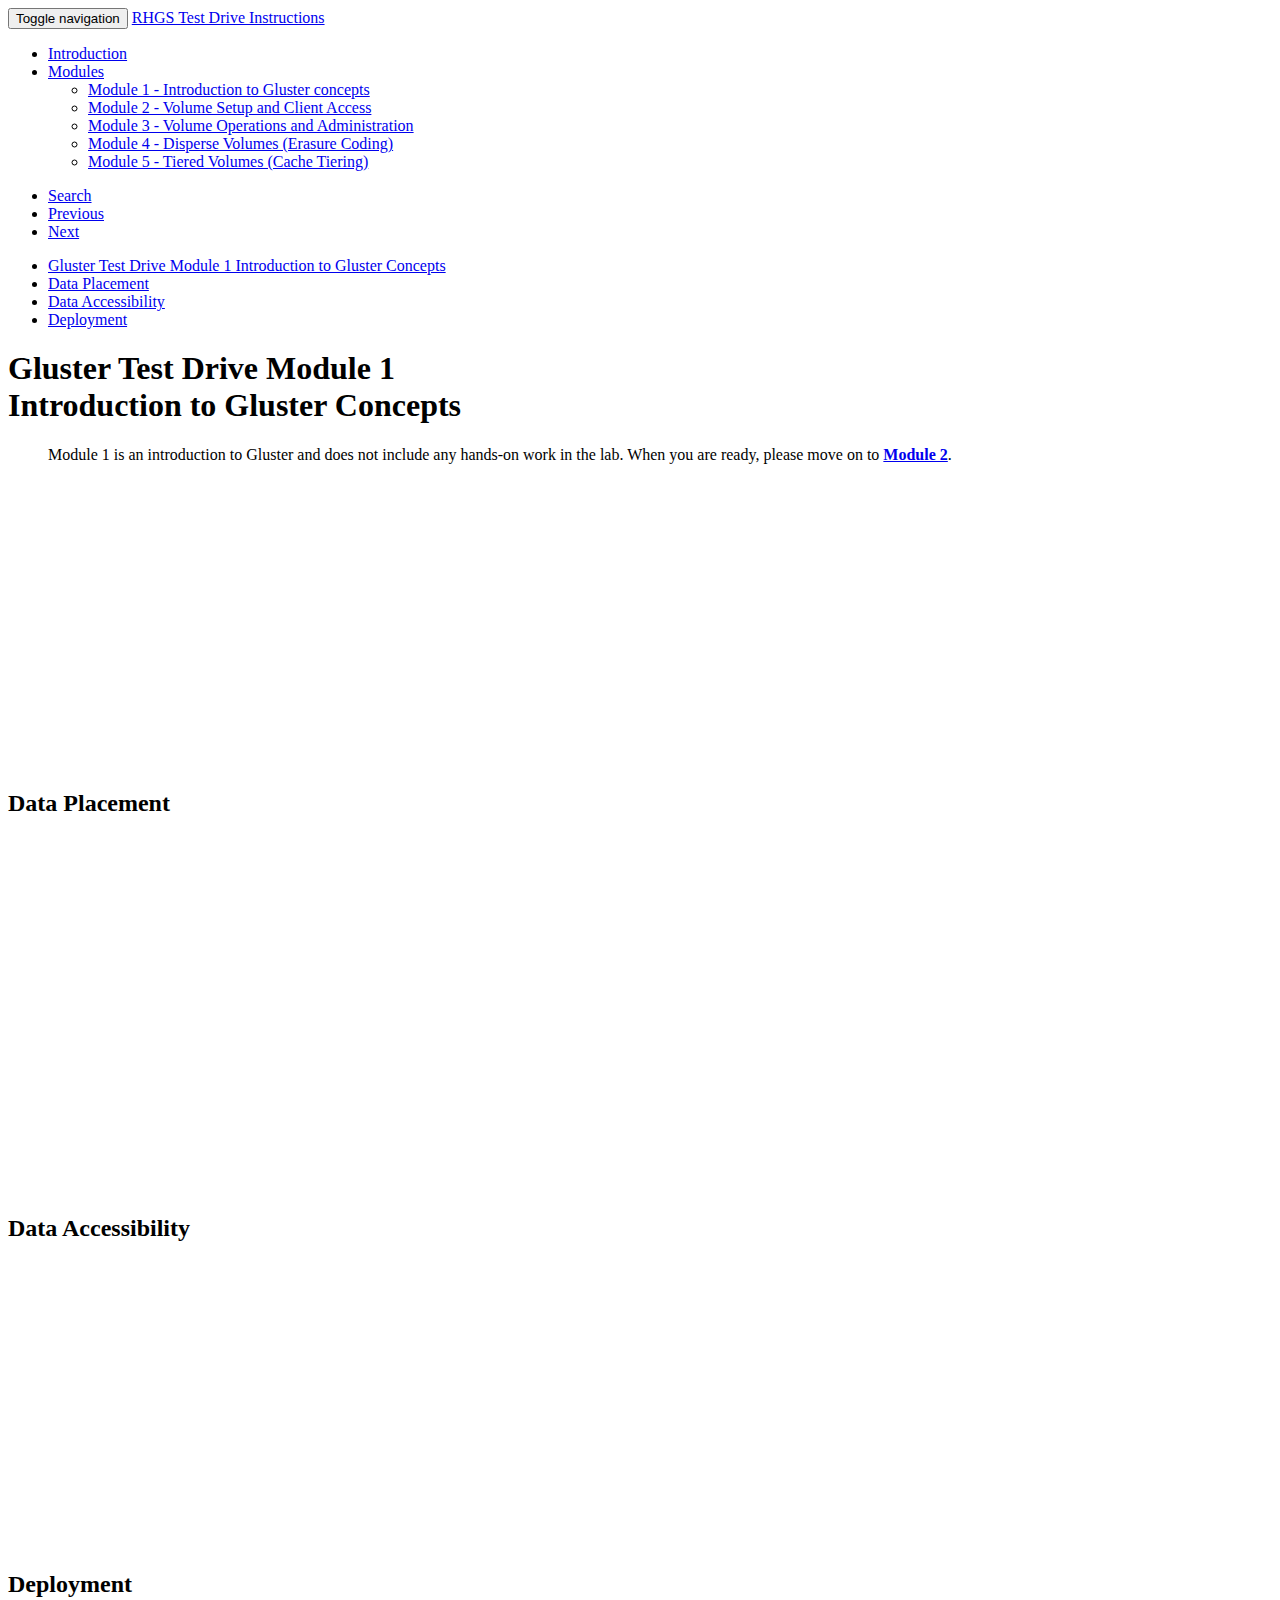
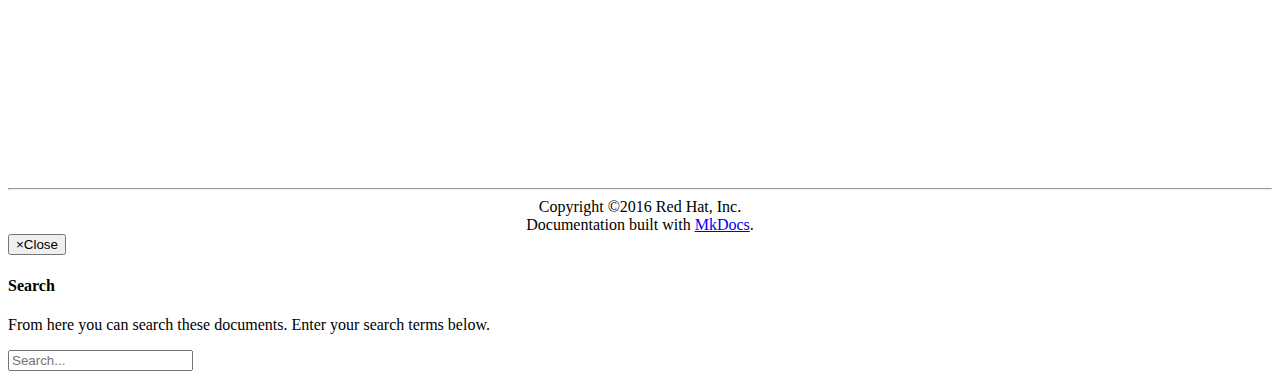
==== commit df6efda6: "Deployed 409190e with MkDocs version: 0.15.3" ====
--- a/gluster-module-1/index.html
+++ b/gluster-module-1/index.html
@@ -1,248 +1,144 @@
 <!DOCTYPE html>
-<!--[if lt IE 7 ]><html class="no-js ie6"><![endif]-->
-<!--[if IE 7 ]><html class="no-js ie7"><![endif]-->
-<!--[if IE 8 ]><html class="no-js ie8"><![endif]-->
-<!--[if IE 9 ]><html class="no-js ie9"><![endif]-->
-<!--[if (gt IE 9)|!(IE)]><!--> <html class="no-js"> <!--<![endif]-->
-  <head>
-    <meta charset="utf-8">
-    <meta name="viewport" content="width=device-width,user-scalable=no,initial-scale=1,maximum-scale=1">
+<html lang="en">
+    <head>
+        <meta charset="utf-8">
+        <meta http-equiv="X-UA-Compatible" content="IE=edge">
+        <meta name="viewport" content="width=device-width, initial-scale=1.0">
+        
+        
+        
+        <link rel="shortcut icon" href="../images/favicon.ico">
+        
+
+	<title>Module 1 - Introduction to Gluster concepts - RHGS Test Drive Instructions</title>
+
+        <link href="../css/bootstrap-custom.min.css" rel="stylesheet">
+        <link href="../css/font-awesome-4.0.3.css" rel="stylesheet">
+        <link rel="stylesheet" href="../css/highlight.css">
+        <link href="../css/base.css" rel="stylesheet">
+        <link href="../extra.css" rel="stylesheet">
+
+        <!-- HTML5 shim and Respond.js IE8 support of HTML5 elements and media queries -->
+        <!--[if lt IE 9]>
+            <script src="https://oss.maxcdn.com/libs/html5shiv/3.7.0/html5shiv.js"></script>
+            <script src="https://oss.maxcdn.com/libs/respond.js/1.3.0/respond.min.js"></script>
+        <![endif]-->
+
+        
+    </head>
+
+    <body>
+
+        <div class="navbar navbar-default navbar-fixed-top" role="navigation">
+    <div class="container">
+
+        <!-- Collapsed navigation -->
+        <div class="navbar-header">
+            <!-- Expander button -->
+            <button type="button" class="navbar-toggle" data-toggle="collapse" data-target=".navbar-collapse">
+                <span class="sr-only">Toggle navigation</span>
+                <span class="icon-bar"></span>
+                <span class="icon-bar"></span>
+                <span class="icon-bar"></span>
+            </button>
+
+            <!-- Main title -->
+            <a class="navbar-brand" href="..">RHGS Test Drive Instructions</a>
+        </div>
+
+        <!-- Expanded navigation -->
+        <div class="navbar-collapse collapse">
+            <!-- Main navigation -->
+            <ul class="nav navbar-nav">
+            
+            
+                <li >
+                    <a href="..">Introduction</a>
+                </li>
+            
+            
+            
+                <li class="dropdown active">
+                    <a href="#" class="dropdown-toggle" data-toggle="dropdown">Modules <b class="caret"></b></a>
+                    <ul class="dropdown-menu">
+                    
+                        
+<li class="active">
+    <a href="./">Module 1 - Introduction to Gluster concepts</a>
+</li>
+
+                    
+                        
+<li >
+    <a href="../gluster-module-2/">Module 2 - Volume Setup and Client Access</a>
+</li>
+
+                    
+                        
+<li >
+    <a href="../gluster-module-3/">Module 3 - Volume Operations and Administration</a>
+</li>
+
+                    
+                        
+<li >
+    <a href="../gluster-module-4/">Module 4 - Disperse Volumes (Erasure Coding)</a>
+</li>
+
+                    
+                        
+<li >
+    <a href="../gluster-module-5/">Module 5 - Tiered Volumes (Cache Tiering)</a>
+</li>
+
+                    
+                    </ul>
+                </li>
+            
+            
+            </ul>
+
+            <!-- Search, Navigation and Repo links -->
+            <ul class="nav navbar-nav navbar-right">
+                <li>
+                    <a href="#" data-toggle="modal" data-target="#mkdocs_search_modal">
+                        <i class="fa fa-search"></i> Search
+                    </a>
+                </li>
+                <li >
+                    <a rel="next" href="..">
+                        <i class="fa fa-arrow-left"></i> Previous
+                    </a>
+                </li>
+                <li >
+                    <a rel="prev" href="../gluster-module-2/">
+                        Next <i class="fa fa-arrow-right"></i>
+                    </a>
+                </li>
+                
+            </ul>
+        </div>
+    </div>
+</div>
+
+        <div class="container">
+            <div class="col-md-3"><div class="bs-sidebar hidden-print affix well" role="complementary">
+    <ul class="nav bs-sidenav">
     
-      
-        <title>Module 1 - Introduction to Gluster concepts - RHGS Test Drive Instructions</title>
-      
-      
-      
-      
+        <li class="main active"><a href="#gluster-test-drive-module-1-introduction-to-gluster-concepts">Gluster Test Drive Module 1  Introduction to Gluster Concepts</a></li>
+        
+            <li><a href="#data-placement">Data Placement</a></li>
+        
+            <li><a href="#data-accessibility">Data Accessibility</a></li>
+        
+            <li><a href="#deployment">Deployment</a></li>
+        
     
-    <meta property="og:url" content="None">
-    <meta property="og:title" content="RHGS Test Drive Instructions">
-    <meta property="og:image" content="None/../">
-    <meta name="apple-mobile-web-app-title" content="RHGS Test Drive Instructions">
-    <meta name="apple-mobile-web-app-capable" content="yes">
-    <meta name="apple-mobile-web-app-status-bar-style" content="black-translucent">
-    
-    
-    <link rel="shortcut icon" type="image/x-icon" href="../../images/favicon.ico">
-    <link rel="icon" type="image/x-icon" href="../../images/favicon.ico">
-    <style>
-      @font-face {
-      	font-family: 'Icon';
-      	src: url('../assets/fonts/icon.eot?52m981');
-      	src: url('../assets/fonts/icon.eot?#iefix52m981')
-               format('embedded-opentype'),
-      		   url('../assets/fonts/icon.woff?52m981')
-               format('woff'),
-      		   url('../assets/fonts/icon.ttf?52m981')
-               format('truetype'),
-      		   url('../assets/fonts/icon.svg?52m981#icon')
-               format('svg');
-      	font-weight: normal;
-      	font-style: normal;
-      }
-    </style>
-    <link rel="stylesheet" href="../assets/stylesheets/application-54f87043f3.css">
-    
-    
-      
-      
-      
-      <link rel="stylesheet" href="//fonts.googleapis.com/css?family=Ubuntu:400,700|Ubuntu+Mono">
-      <style>
-        body, input {
-          font-family: 'Ubuntu', Helvetica, Arial, sans-serif;
-        }
-        pre, code {
-          font-family: 'Ubuntu Mono', 'Courier New', 'Courier', monospace;
-        }
-      </style>
-    
-    
-      <link rel="stylesheet" href="../extra.css">
-    
-    <script src="../assets/javascripts/modernizr-4ab42b99fd.js"></script>
-    
-  </head>
-  
-  
-  
-  <body class=" ">
-    
-    <div class="backdrop">
-      <div class="backdrop-paper"></div>
-    </div>
-    <input class="toggle" type="checkbox" id="toggle-drawer">
-    <input class="toggle" type="checkbox" id="toggle-search">
-    <label class="toggle-button overlay" for="toggle-drawer"></label>
-    <header class="header">
-      <nav aria-label="Header">
-  <div class="bar default">
-    <div class="button button-menu" role="button" aria-label="Menu">
-      <label class="toggle-button icon icon-menu" for="toggle-drawer">
-        <span></span>
-      </label>
-    </div>
-    <div class="stretch">
-      <div class="title">
-        
-          <span class="path">
-            
-              
-                Modules <i class="icon icon-link"></i>
-              
-            
-          </span>
-        
-        Module 1 - Introduction to Gluster concepts
-      </div>
-    </div>
-    
-    
-    <div class="button button-search" role="button" aria-label="Search">
-      <label class="toggle-button icon icon-search" title="Search" for="toggle-search"></label>
-    </div>
-  </div>
-  <div class="bar search">
-    <div class="button button-close" role="button" aria-label="Close">
-      <label class="toggle-button icon icon-back" for="toggle-search"></label>
-    </div>
-    <div class="stretch">
-      <div class="field">
-        <input class="query" type="text" placeholder="Search" autocapitalize="off" autocorrect="off" autocomplete="off" spellcheck>
-      </div>
-    </div>
-    <div class="button button-reset" role="button" aria-label="Search">
-      <button class="toggle-button icon icon-close" id="reset-search"></button>
-    </div>
-  </div>
-</nav>
-    </header>
-    <main class="main">
-      
-      <div class="drawer">
-        <nav aria-label="Navigation">
-  
-  <a href="/" class="project">
-    <div class="banner">
-      
-      <div class="name">
-        <strong>
-          RHGS Test Drive Instructions
-          <span class="version">
-            
-          </span>
-        </strong>
-        
-      </div>
-    </div>
-  </a>
-  <div class="scrollable">
-    <div class="wrapper">
-      
-      <div class="toc">
-        <ul>
-          
-            
-  <li>
-    <a class="" title="Introduction" href="..">
-      Introduction
-    </a>
-    
-  </li>
-
-          
-            
-  <li>
-    <span class="section">Modules</span>
-    <ul>
-      
-        
-  <li>
-    <a class="current" title="Module 1 - Introduction to Gluster concepts" href="./">
-      Module 1 - Introduction to Gluster concepts
-    </a>
-    
-      
-        
-      
-      
-        <ul>
-          
-            <li class="anchor">
-              <a title="Data Placement" href="#data-placement">
-                Data Placement
-              </a>
-            </li>
-          
-            <li class="anchor">
-              <a title="Data Accessibility" href="#data-accessibility">
-                Data Accessibility
-              </a>
-            </li>
-          
-            <li class="anchor">
-              <a title="Deployment" href="#deployment">
-                Deployment
-              </a>
-            </li>
-          
-        </ul>
-      
-    
-  </li>
-
-      
-        
-  <li>
-    <a class="" title="Module 2 - Volume Setup and Client Access" href="../gluster-module-2/">
-      Module 2 - Volume Setup and Client Access
-    </a>
-    
-  </li>
-
-      
-        
-  <li>
-    <a class="" title="Module 3 - Volume Operations and Administration" href="../gluster-module-3/">
-      Module 3 - Volume Operations and Administration
-    </a>
-    
-  </li>
-
-      
-        
-  <li>
-    <a class="" title="Module 4 - Disperse Volumes (Erasure Coding)" href="../gluster-module-4/">
-      Module 4 - Disperse Volumes (Erasure Coding)
-    </a>
-    
-  </li>
-
-      
-        
-  <li>
-    <a class="" title="Module 5 - Tiered Volumes (Cache Tiering)" href="../gluster-module-5/">
-      Module 5 - Tiered Volumes (Cache Tiering)
-    </a>
-    
-  </li>
-
-      
     </ul>
-  </li>
-
-          
-        </ul>
-        
-      </div>
-    </div>
-  </div>
-</nav>
-      </div>
-      <article class="article">
-        <div class="wrapper">
-          
-          <h1 id="gluster-test-drive-module-1-introduction-to-gluster-concepts">Gluster Test Drive Module 1 <br/> Introduction to Gluster Concepts</h1>
+</div></div>
+            <div class="col-md-9" role="main">
+
+<h1 id="gluster-test-drive-module-1-introduction-to-gluster-concepts">Gluster Test Drive Module 1 <br/> Introduction to Gluster Concepts</h1>
 <blockquote>
 <p>Module 1 is an introduction to Gluster and does not include any hands-on work in the lab. When you are ready, please move on to <a href="../gluster-module-2/"><strong>Module 2</strong></a>.</p>
 </blockquote>
@@ -282,82 +178,47 @@
 <p><img alt="" src="../images/RHS_Gluster_Test_Drive-Module_1-dblack-201610-32.png" /></p>
 <p><img alt="" src="../images/RHS_Gluster_Test_Drive-Module_1-dblack-201610-33.png" /></p>
 <p><img alt="" src="../images/RHS_Gluster_Test_Drive-Module_1-dblack-201610-34.png" /></p>
-<p><img alt="" src="../images/RHS_Gluster_Test_Drive-Module_1-dblack-201610-35.png" /></p>
-          <aside class="copyright" role="note">
-            
-              Copyright ©2016 Red Hat, Inc. &ndash;
-            
-            Documentation built with
-            <a href="http://www.mkdocs.org" target="_blank">MkDocs</a>
-            using the
-            <a href="http://squidfunk.github.io/mkdocs-material/" target="_blank">
-              Material
-            </a>
-            theme.
-          </aside>
-          
-            <footer class="footer">
-              
-  <nav class="pagination" aria-label="Footer">
-    <div class="previous">
-      
-        <a href=".." title="Introduction">
-          <span class="direction">
-            Previous
-          </span>
-          <div class="page">
-            <div class="button button-previous" role="button" aria-label="Previous">
-              <i class="icon icon-back"></i>
+<p><img alt="" src="../images/RHS_Gluster_Test_Drive-Module_1-dblack-201610-35.png" /></p></div>
+        </div>
+
+        <footer class="col-md-12">
+            <hr>
+            
+                <center>Copyright ©2016 Red Hat, Inc.</center>
+            
+            <center>Documentation built with <a href="http://www.mkdocs.org/">MkDocs</a>.</center>
+        </footer>
+
+        <script src="../js/jquery-1.10.2.min.js"></script>
+        <script src="../js/bootstrap-3.0.3.min.js"></script>
+        <script src="../js/highlight.pack.js"></script>
+        <script>var base_url = '..';</script>
+        <script data-main="../mkdocs/js/search.js" src="../mkdocs/js/require.js"></script>
+        <script src="../js/base.js"></script>
+
+        <div class="modal" id="mkdocs_search_modal" tabindex="-1" role="dialog" aria-labelledby="Search Modal" aria-hidden="true">
+            <div class="modal-dialog">
+                <div class="modal-content">
+                    <div class="modal-header">
+                        <button type="button" class="close" data-dismiss="modal"><span aria-hidden="true">&times;</span><span class="sr-only">Close</span></button>
+                        <h4 class="modal-title" id="exampleModalLabel">Search</h4>
+                    </div>
+                    <div class="modal-body">
+                        <p>
+                            From here you can search these documents. Enter
+                            your search terms below.
+                        </p>
+                        <form role="form">
+                            <div class="form-group">
+                                <input type="text" class="form-control" placeholder="Search..." id="mkdocs-search-query">
+                            </div>
+                        </form>
+                        <div id="mkdocs-search-results"></div>
+                    </div>
+                    <div class="modal-footer">
+                    </div>
+                </div>
             </div>
-            <div class="stretch">
-              <div class="title">
-                Introduction
-              </div>
-            </div>
-          </div>
-        </a>
-      
-    </div>
-    <div class="next">
-      
-        <a href="../gluster-module-2/" title="Module 2 - Volume Setup and Client Access">
-          <span class="direction">
-            Next
-          </span>
-          <div class="page">
-            <div class="stretch">
-              <div class="title">
-                Module 2 - Volume Setup and Client Access
-              </div>
-            </div>
-            <div class="button button-next" role="button" aria-label="Next">
-              <i class="icon icon-forward"></i>
-            </div>
-          </div>
-        </a>
-      
-    </div>
-  </nav>
-
-            </footer>
-          
-        </div>
-      </article>
-      <div class="results" role="status" aria-live="polite">
-        <div class="scrollable">
-          <div class="wrapper">
-            <div class="meta"></div>
-            <div class="list"></div>
-          </div>
-        </div>
-      </div>
-    </main>
-    <script>
-      var base_url = '..';
-      var repo_id  = '';
-    </script>
-    <script src="../assets/javascripts/application-997097ee0c.js"></script>
-    
-    
-  </body>
+        </div>
+    </body>
 </html>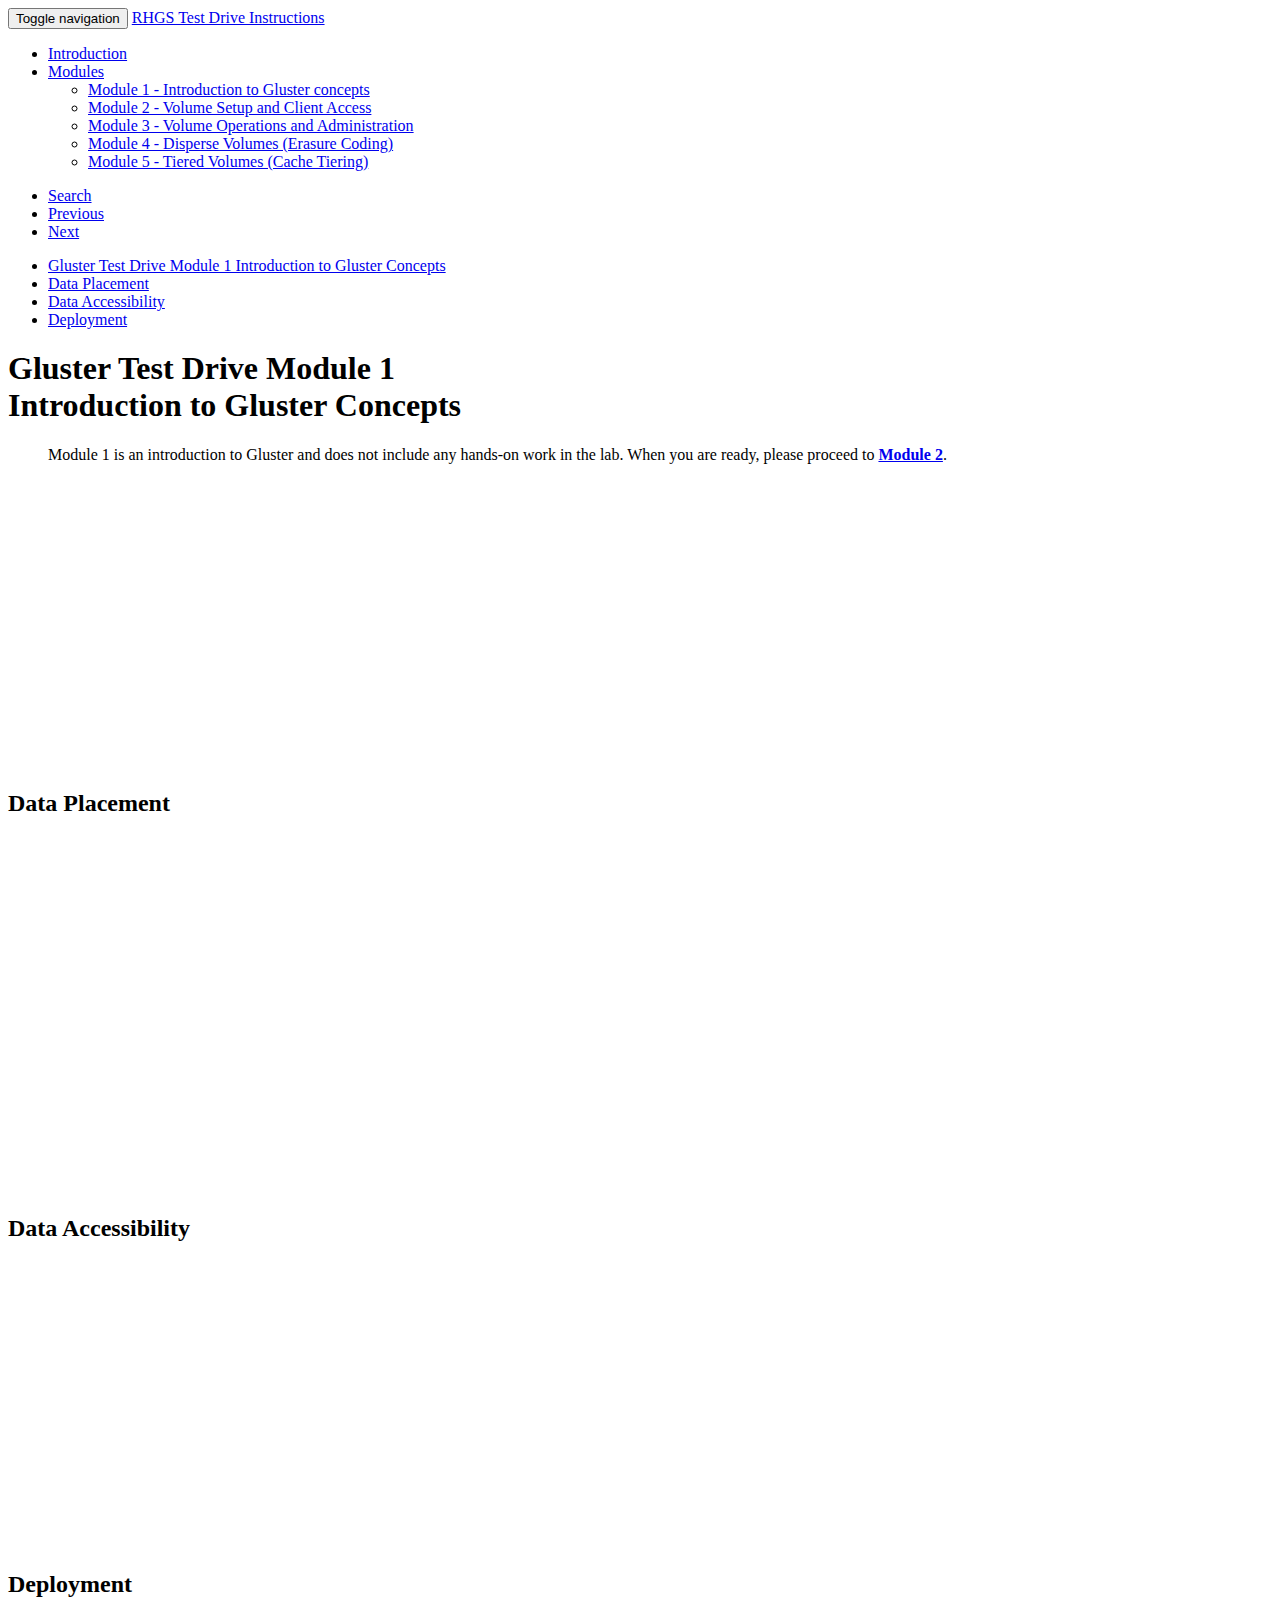
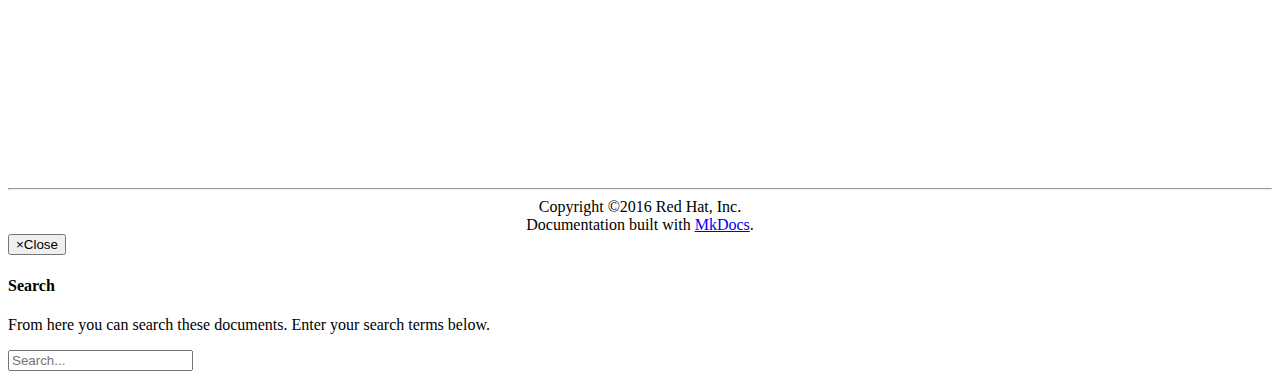
==== commit 737f19c4: "Deployed 5fd545e with MkDocs version: 0.15.3" ====
--- a/gluster-module-1/index.html
+++ b/gluster-module-1/index.html
@@ -140,7 +140,7 @@
 
 <h1 id="gluster-test-drive-module-1-introduction-to-gluster-concepts">Gluster Test Drive Module 1 <br/> Introduction to Gluster Concepts</h1>
 <blockquote>
-<p>Module 1 is an introduction to Gluster and does not include any hands-on work in the lab. When you are ready, please move on to <a href="../gluster-module-2/"><strong>Module 2</strong></a>.</p>
+<p>Module 1 is an introduction to Gluster and does not include any hands-on work in the lab. When you are ready, please proceed to <a href="../gluster-module-2/"><strong>Module 2</strong></a>.</p>
 </blockquote>
 <p><img alt="" src="../images/RHS_Gluster_Test_Drive-Module_1-dblack-201610-01.png" /></p>
 <p><img alt="" src="../images/RHS_Gluster_Test_Drive-Module_1-dblack-201610-02.png" /></p>
